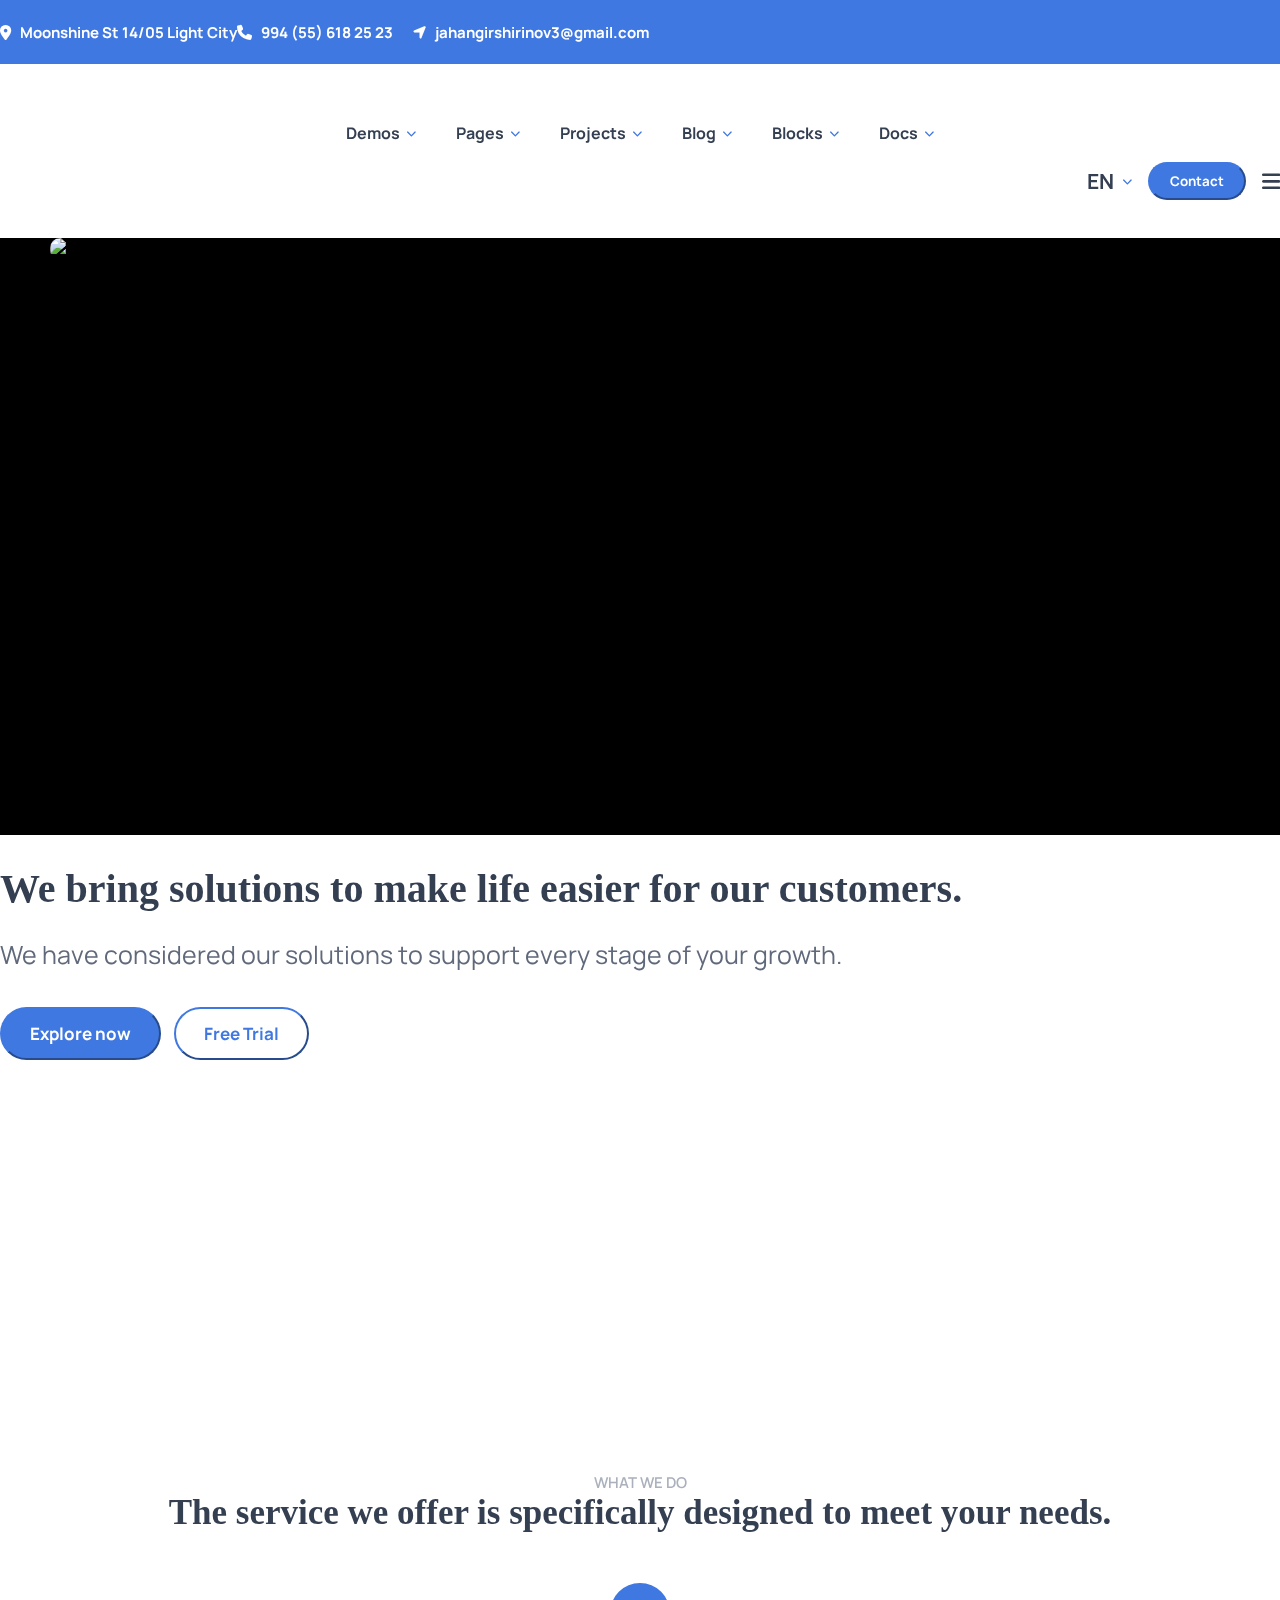
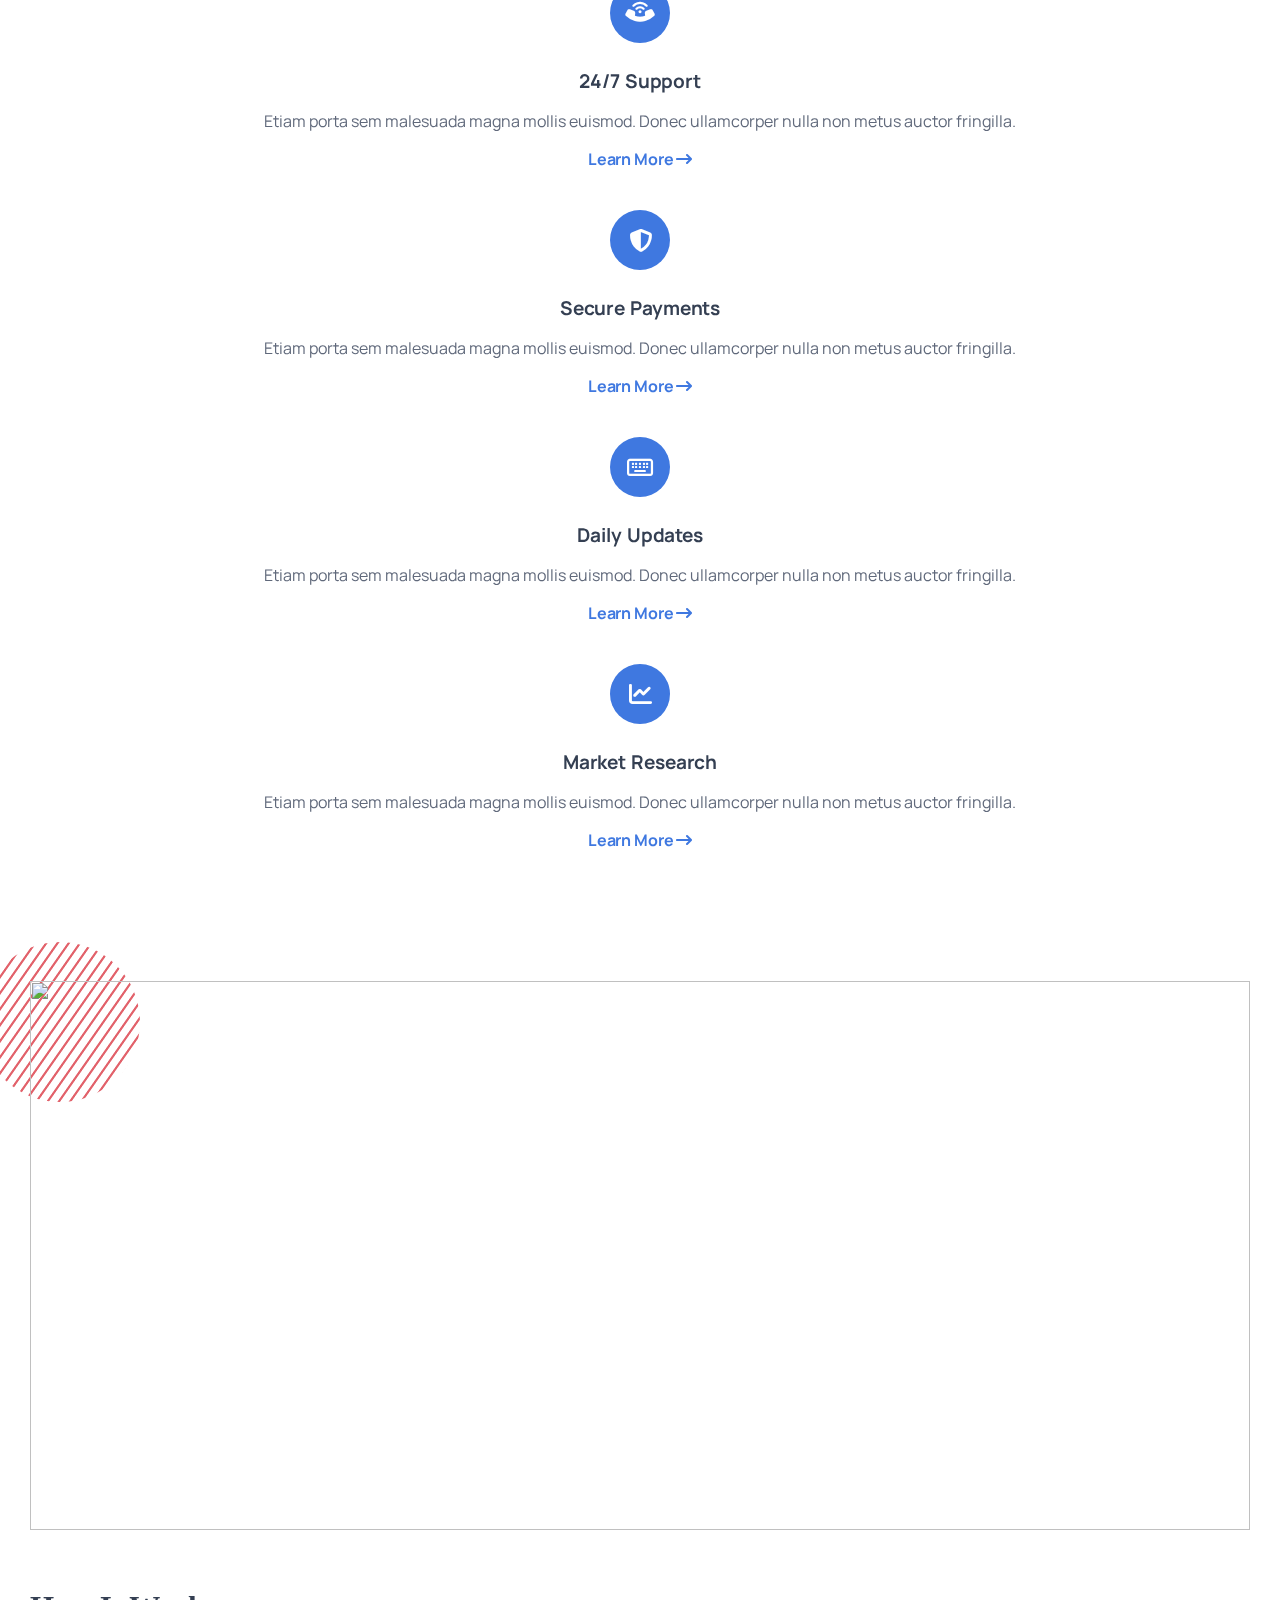
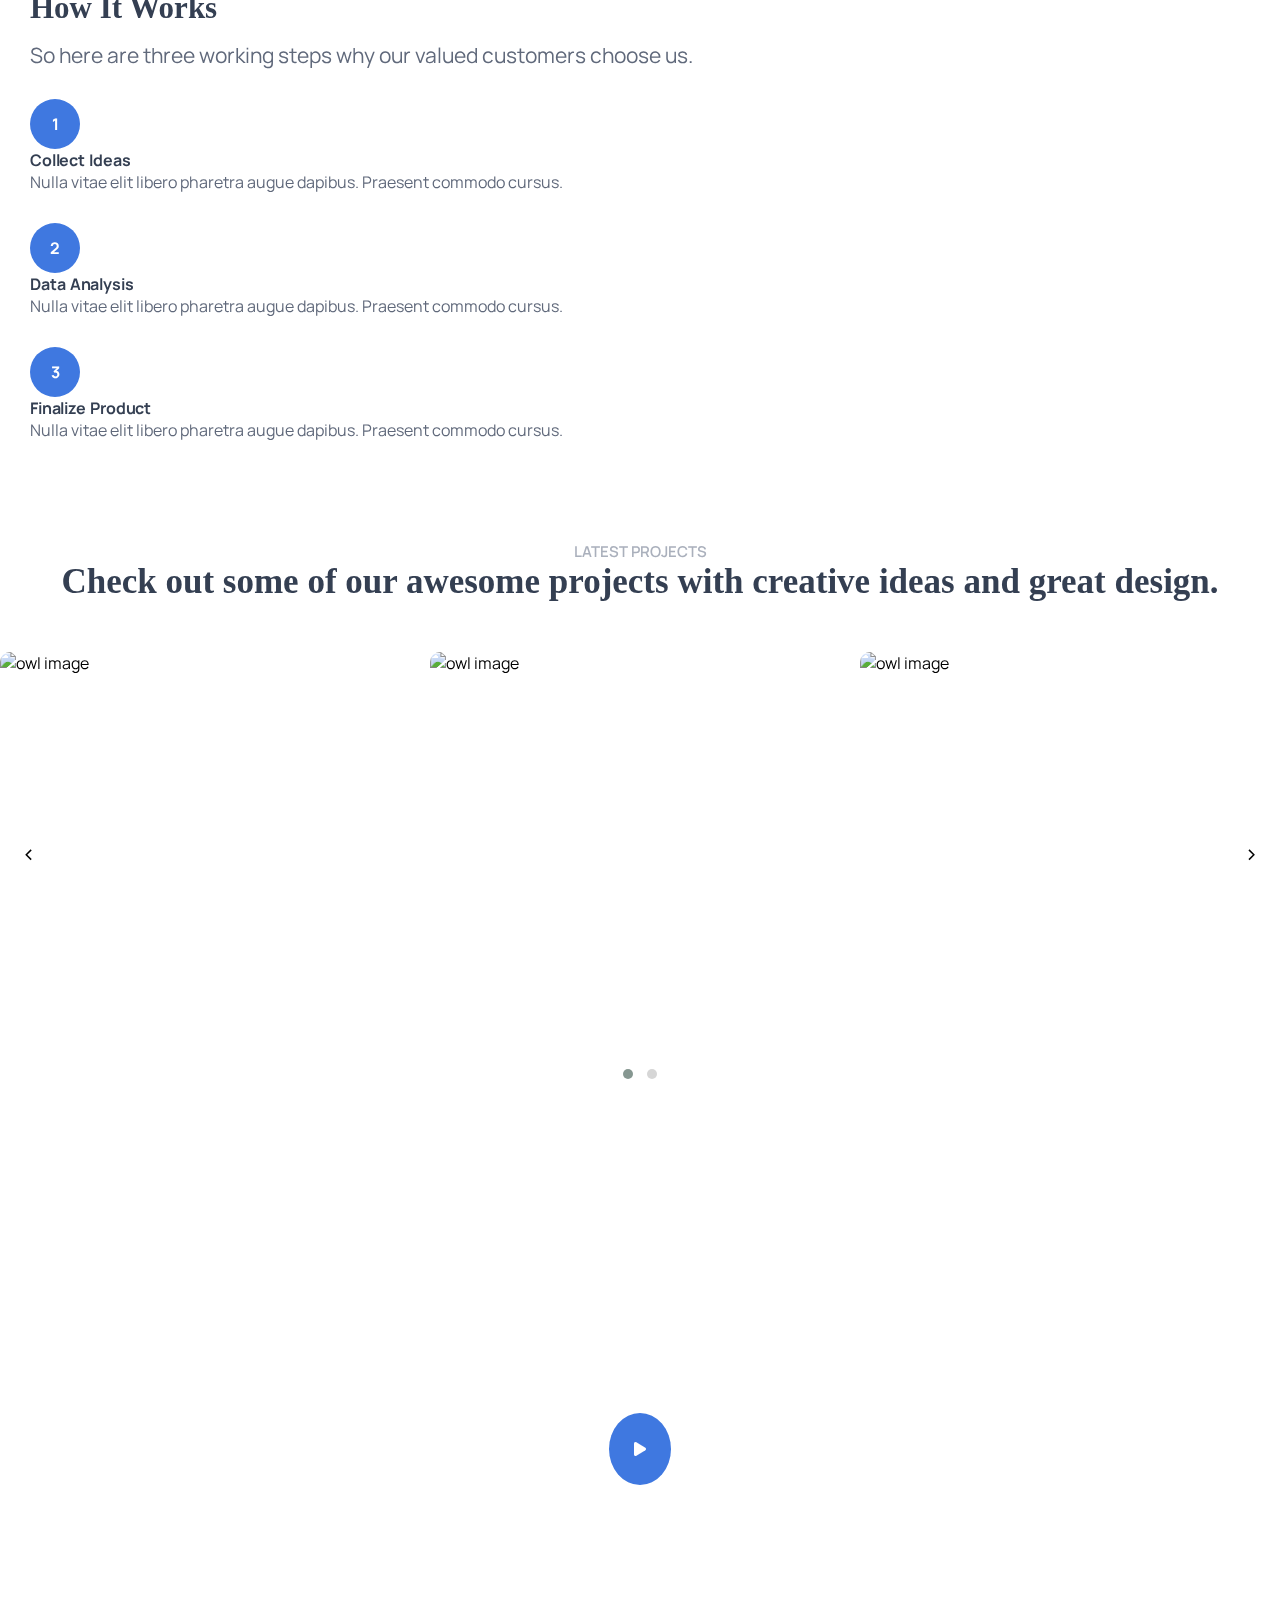
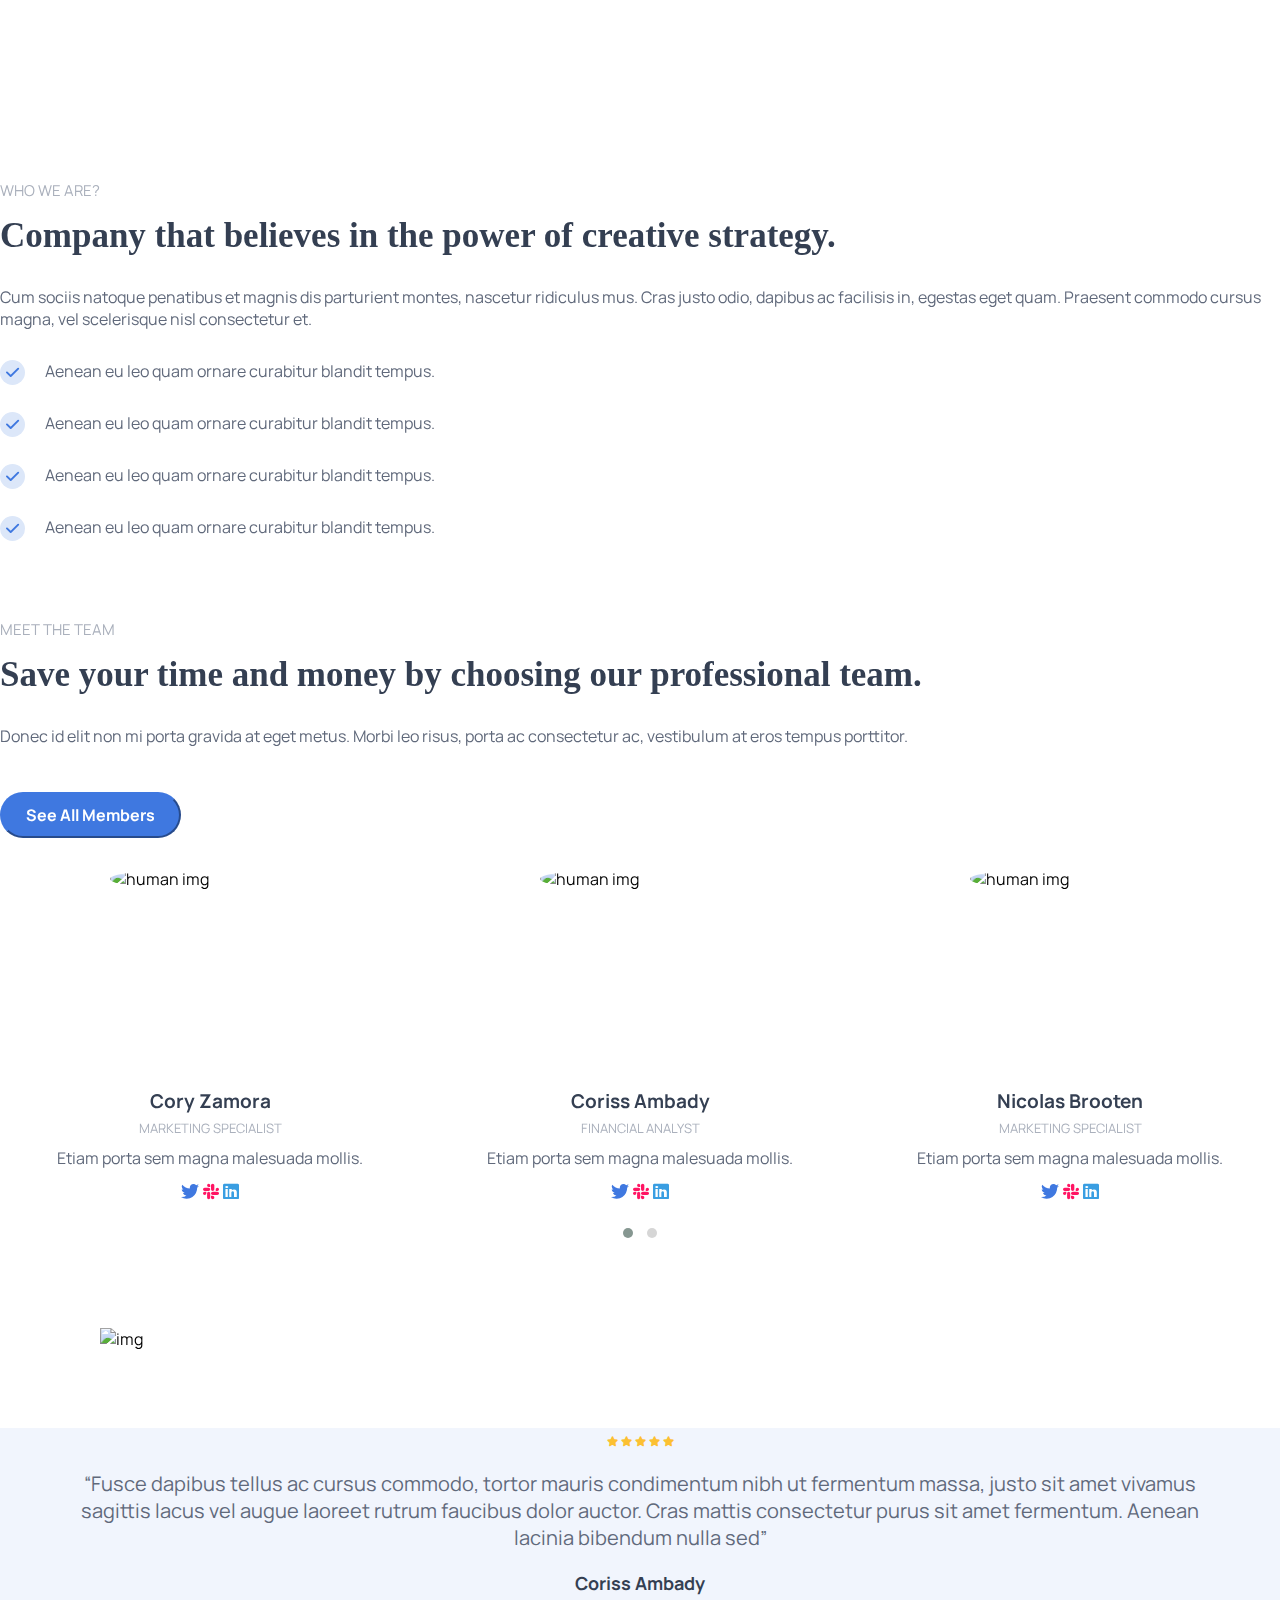
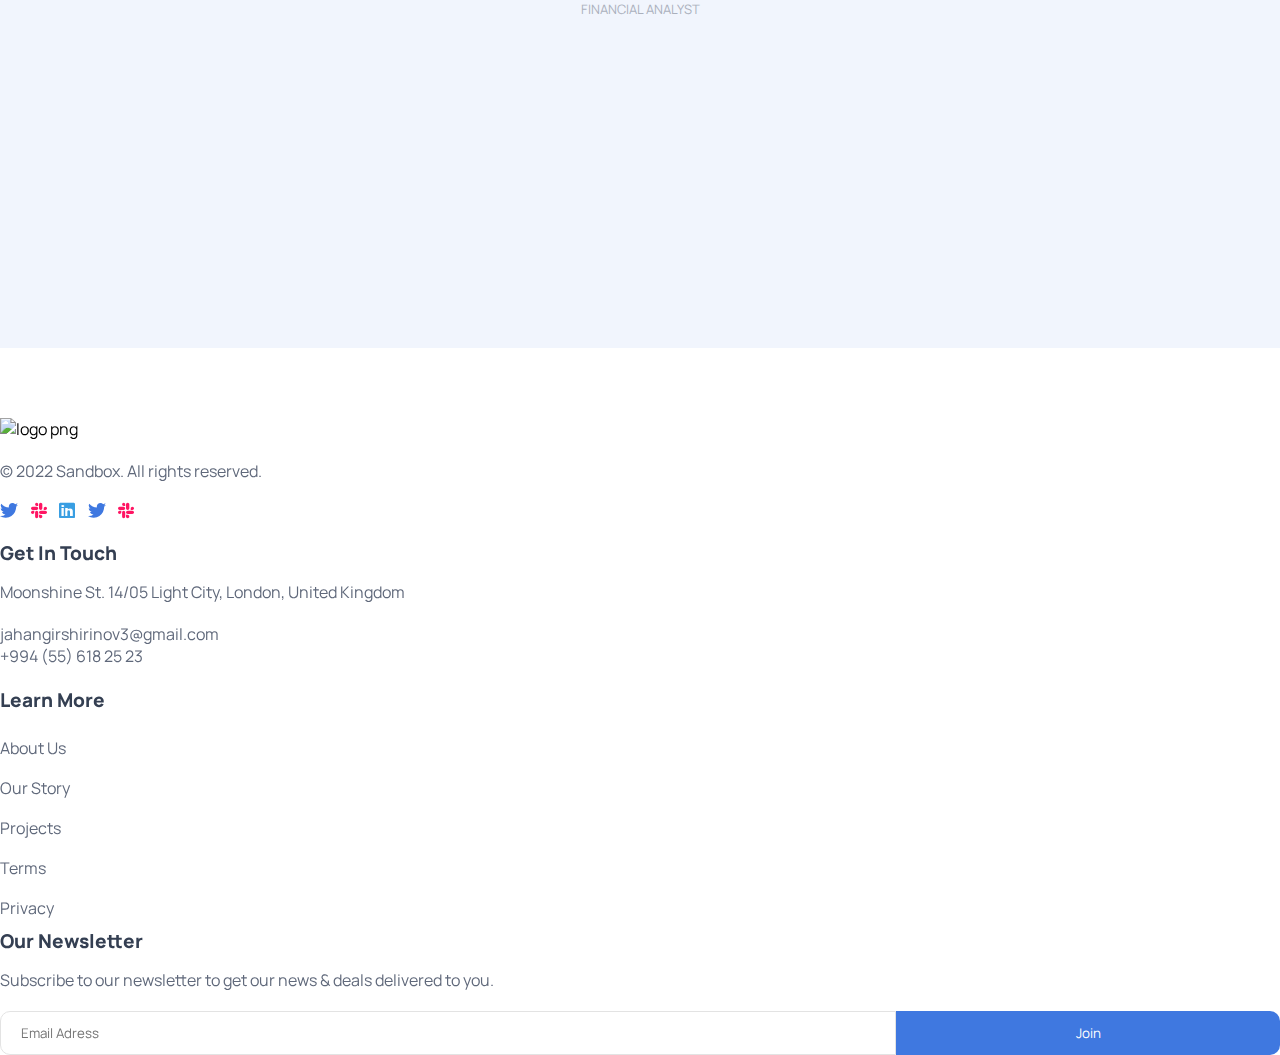
==== sandbox.elemisthemes.comdemo2.html/index.html @ 0b3f46ed "sandbox added" ====
<!DOCTYPE html>
<html lang="en">
  <head>
    <meta charset="UTF-8" />
    <meta http-equiv="X-UA-Compatible" content="IE=edge" />
    <meta name="viewport" content="width=device-width, initial-scale=1.0" />
    <title>Document</title>
     <!-- animation owl  -->
  <link rel="stylesheet" href="https://cdnjs.cloudflare.com/ajax/libs/animate.css/4.1.1/animate.min.css" />
  <!-- owlCarousel -->
  <link rel="stylesheet"
    href="https://cdnjs.cloudflare.com/ajax/libs/OwlCarousel2/2.3.4/assets/owl.theme.default.min.css">
  <link rel="stylesheet" href="https://cdnjs.cloudflare.com/ajax/libs/OwlCarousel2/2.3.4/assets/owl.carousel.min.css">
    <!-- owl ends -->
    <!-- font awsome starts -->
    <link
      rel="stylesheet"
      href="https://cdnjs.cloudflare.com/ajax/libs/font-awesome/6.1.1/css/all.min.css"
    />
    <!-- font awsome ends -->
    <!-- google fonts manrope starts -->
    <link rel="preconnect" href="https://fonts.googleapis.com" />
    <link rel="preconnect" href="https://fonts.gstatic.com" crossorigin />
    <link
      href="https://fonts.googleapis.com/css2?family=DM+Sans:ital,wght@0,400;0,500;0,700;1,400;1,500;1,700&display=swap"
      rel="stylesheet"
    />
    <link rel="preconnect" href="https://fonts.googleapis.com" />
    <link rel="preconnect" href="https://fonts.gstatic.com" crossorigin />
    <link
      href="https://fonts.googleapis.com/css2?family=Manrope:wght@200;300;400;500;600;700;800&display=swap"
      rel="stylesheet"
    />
    <!-- google fonts manrope ends -->
    <!-- bootstrap starts -->
    <link
      href="https://cdn.jsdelivr.net/npm/bootstrap@5.2.0-beta1/dist/css/bootstrap.min.css"
      rel="stylesheet"
      integrity="sha384-0evHe/X+R7YkIZDRvuzKMRqM+OrBnVFBL6DOitfPri4tjfHxaWutUpFmBp4vmVor"
      crossorigin="anonymous"
    />
    <!-- bootstrap ends -->
    <!-- random css starts -->
    <link rel="stylesheet" href="assets/css/main.css" />
    <!-- random css ends -->
  </head>
  <body>
    <header>
      <div class="header">
        <div class="container header__container">
          <div class="header__container__content">
            <div class="first-p">
              <p>
                <i class="fa-solid fa-location-dot"></i> &nbsp; Moonshine St
                14/05 Light City
              </p>
            </div>

            <div class="second-p">
              <p><i class="fa-solid fa-phone"></i> &nbsp; 994 (55) 618 25 23</p>

              <p>
                <i class="fa-solid fa-location-arrow"></i>
                &nbsp; jahangirshirinov3@gmail.com
              </p>
            </div>
          </div>
        </div>
      </div>
      <div class="header__bottom">
        <div class="container header__bottom__container">
          <div class="header__bottom__container__nav">
            <div class="row header__bottom__container__nav__row">
              <div
                class="col-6 col-lg-2 header__bottom__container__nav__row__col__left"
              >
                <div
                  class="header__bottom__container__nav__row__col__left__logo"
                >
                  <img
                    src="https://sandbox.elemisthemes.com/assets/img/logo@2x.png"
                    alt=""
                  />
                </div>
              </div>
              <div
                class="col-8 header__bottom__container__nav__row__col__center"
              >
                <div
                  class="header__bottom__container__nav__row__col__center__navbar"
                >
                  <span
                    >Demos &nbsp;<i class="fa-solid fa-chevron-down"></i
                  ></span>
                  <span
                    >Pages &nbsp;<i class="fa-solid fa-chevron-down"></i
                  ></span>
                  <span
                    >Projects &nbsp;<i class="fa-solid fa-chevron-down"></i
                  ></span>
                  <span
                    >Blog &nbsp;<i class="fa-solid fa-chevron-down"></i
                  ></span>
                  <span
                    >Blocks &nbsp;<i class="fa-solid fa-chevron-down"></i
                  ></span>
                  <span
                    >Docs &nbsp;<i class="fa-solid fa-chevron-down"></i
                  ></span>
                </div>
              </div>
              <div
                class="col-6 col-lg-2 header__bottom__container__nav__row__col__right"
              >
                <div
                  class="header__bottom__container__nav__row__col__right__content"
                >
                  <span>EN &nbsp;<i class="fa-solid fa-chevron-down"></i></span>

                  <button class="d-none d-md-block d-lg-block">Contact</button>

                  <i class="fa-solid fa-bars menu-icon d-lg-none"></i>
                </div>
              </div>
            </div>
          </div>
        </div>
      </div>
     
    </header>
    <main>
      <div class="main">
        <div class="container main__container">
          <div class="row main__container__row">
            <div class="col-12 col-lg-6 main__container__row__upper">
              <img
                src="https://sandbox.elemisthemes.com/assets/img/photos/about7.jpg"
                alt="jpg img"
              />
            </div>
            <div class="col-12 col-lg-6 main__container__row__down">
              <h1>
                We bring solutions to make life easier for our customers.
              </h1>
              <p>
                We have considered our solutions to support every stage of
                your growth.
              </p>
              <div class="main__container__row__down__buttons">
                <button class="first">Explore now</button>
                <button class="second">Free Trial</button>
              </div>
            </div>
          </div>
          <div class="row main__container__logos__row">
            <div class="col-4 col-lg-2 main__container__logos__row__col">
              <img
                src="https://sandbox.elemisthemes.com/assets/img/brands/c1.png"
                alt=""
              />
            </div>
            <div class="col-4 col-lg-2 main__container__logos__row__col">
              <img
                src="https://sandbox.elemisthemes.com/assets/img/brands/c2.png"
                alt=""
              />
            </div>
            <div class="col-4 col-lg-2 main__container__logos__row__col">
              <img
                src="https://sandbox.elemisthemes.com/assets/img/brands/c3.png"
                alt=""
              />
            </div>
            <div class="col-4 col-lg-2 main__container__logos__row__col">
              <img
                src="https://sandbox.elemisthemes.com/assets/img/brands/c4.png"
                alt=""
              />
            </div>
            <div class="col-4 col-lg-2 main__container__logos__row__col">
              <img
                src="https://sandbox.elemisthemes.com/assets/img/brands/c5.png"
                alt=""
              />
            </div>
            <div class="col-4 col-lg-2 main__container__logos__row__col">
              <img
                src="https://sandbox.elemisthemes.com/assets/img/brands/c6.png"
                alt=""
              />
            </div>
          </div>
          <div class="row main__container__title">
            <p>what we do</p>
            <h2>
              The service we offer is specifically designed to meet your
              needs.
            </h2>
          </div>
          <div class="row main__container__popup__row">
            <div class="col-12 col-lg-3 main__container__popup__row__col">
              <div class="main__container__popup__row__col__box">
                <span><i class="fa-solid fa-phone-volume phone"></i></span>
                <h4>24/7 Support</h4>
                <p>
                  Etiam porta sem malesuada magna mollis euismod. Donec
                  ullamcorper nulla non metus auctor fringilla.
                </p>
                <a href=""
                  >Learn More <i class="fa-solid fa-arrow-right-long"></i
                ></a>
              </div>
            </div>
            <div class="col-12 col-lg-3 main__container__popup__row__col">
              <div class="main__container__popup__row__col__box">
                <span><i class="fa-solid fa-shield-halved"></i></span>
                <h4>Secure Payments</h4>
                <p>
                  Etiam porta sem malesuada magna mollis euismod. Donec
                  ullamcorper nulla non metus auctor fringilla.
                </p>
                <a href=""
                  >Learn More <i class="fa-solid fa-arrow-right-long"></i
                ></a>
              </div>
            </div>
            <div class="col-12 col-lg-3 main__container__popup__row__col">
              <div class="main__container__popup__row__col__box">
                <span><i class="fa-regular fa-keyboard"></i></i></span>
                <h4>Daily Updates</h4>
                <p>
                  Etiam porta sem malesuada magna mollis euismod. Donec
                  ullamcorper nulla non metus auctor fringilla.
                </p>
                <a href=""
                  >Learn More <i class="fa-solid fa-arrow-right-long"></i
                ></a>
              </div>
            </div>
            <div class="col-12 col-lg-3 main__container__popup__row__col">
              <div class="main__container__popup__row__col__box">
                <span><i class="fa-solid fa-chart-line"></i></i></span>
                <h4>Market Research</h4>
                <p>
                  Etiam porta sem malesuada magna mollis euismod. Donec
                  ullamcorper nulla non metus auctor fringilla.
                </p>
                <a href=""
                  >Learn More <i class="fa-solid fa-arrow-right-long"></i
                ></a>
              </div>
            </div>
          </div>
          <div class="row main__container__second__row">
            <div class="col-12 col-lg-6 main__container__second__row__col__background">
              <img src="https://sandbox.elemisthemes.com/assets/img/photos/about9.jpg" alt="">
              <div class="main__container__second__row__col__background__img">


              </div>
            </div>
            <div class="col-12 col-lg-6 main__container__second__row__col__under">
              <div class="main__container__second__row__col__under__content">
                <h2>How It Works</h2>
                <p>So here are three working steps why our valued customers choose us.</p>
              <div class="row">
                <div class="col-2">
                  <span>1</span>
                </div>
                <div class="col-10">
                  <h4>Collect Ideas</h4>
                  <p>Nulla vitae elit libero pharetra augue dapibus. Praesent commodo cursus.</p>
                </div>
              </div>
              <div class="row">
                <div class="col-2">
                  <span>2</span>
                </div>
                <div class="col-10">
                  <h4>Data Analysis</h4>
                  <p>Nulla vitae elit libero pharetra augue dapibus. Praesent commodo cursus.</p>
                </div>
              </div>
              <div class="row">
                <div class="col-2">
                  <span>3</span>
                </div>
                <div class="col-10">
                  <h4>Finalize Product</h4>
                  <p>Nulla vitae elit libero pharetra augue dapibus. Praesent commodo cursus.</p>
                </div>
              </div>
              </div>
            </div>
          </div>
          <div class="row main__container__owl__row">
            <div class="row main__container__title">
              <p>latest projects</p>
              <h2>
                Check out some of our awesome projects with creative ideas and great design.
              </h2>
            </div>
            <div class="row main__container__owl__row">
              <div class="owl1 owl-carousel owl-theme main__container__owl__row__carousel">
                <div class="item"><img src="https://sandbox.elemisthemes.com/assets/img/photos/pp13.jpg" alt="owl image"></div>
                <div class="item"><img src="https://sandbox.elemisthemes.com/assets/img/photos/pp14.jpg" alt="owl image"></div>
                <div class="item"><img src="https://sandbox.elemisthemes.com/assets/img/photos/pp15.jpg" alt="owl image"></div>
                <div class="item"><img src="https://sandbox.elemisthemes.com/assets/img/photos/pp16.jpg" alt="owl image"></div>
                <div class="item"><img src="https://sandbox.elemisthemes.com/assets/img/photos/pp17.jpg" alt="owl image"></div>
                <div class="item"><img src="https://sandbox.elemisthemes.com/assets/img/photos/pp16.jpg" alt="owl image"></div>
               
            </div>
            </div>
          </div>
          <div class="row main__container__video__row">
            <div class="col-12 col-lg-6 main__container__video__row__col">
          <span><i class="fa-solid fa-play"></i></span>
            </div>
            <div class="col-12 col-lg-6 main__container__video__row__content__col">
             <span>who we are?</span>
              <h3>Company that believes in the power of creative strategy.</h3>
              <p>Cum sociis natoque penatibus et magnis dis parturient montes, nascetur ridiculus mus. Cras justo odio, dapibus ac facilisis in, egestas eget quam. Praesent commodo cursus magna, vel scelerisque nisl consectetur et.</p>
              <ul>
                <li><span><i class="fa-solid fa-check"></i></span><p>Aenean eu leo quam ornare curabitur blandit tempus.</p></li>
                <li><span><i class="fa-solid fa-check"></i></span><p>Aenean eu leo quam ornare curabitur blandit tempus.</p></li>
                <li><span><i class="fa-solid fa-check"></i></span><p>Aenean eu leo quam ornare curabitur blandit tempus.</p></li>
                <li><span><i class="fa-solid fa-check"></i></span><p>Aenean eu leo quam ornare curabitur blandit tempus.</p></li>
              </ul>
            </div>
            
          </div>
          <div class="row main__container__titles__row">
            <div class="col-12 col-md-4 col-lg-4 main__container__titles__row__col">
              <span>meet the team</span>
              <h3>Save your time and money by choosing our professional team.</h3>
              <p>Donec id elit non mi porta gravida at eget metus. Morbi leo risus, porta ac consectetur ac, vestibulum at eros tempus porttitor.</p>
              <button>see all members</button>
            </div>
            <div class="col-12 col-md-8 col-lg-8 main__container__profiles__row__col">
              <div class="owl2 owl-carousel owl-theme main__container__profiles__row__col__owl">
                <div class="main__container__profiles__row__col__owl__item2">
                  <div class="main__container__profiles__row__col__owl__item2__img">
                    <img src="https://sandbox.elemisthemes.com/assets/img/avatars/t1@2x.jpg" alt="human img">
                  </div>
                  <h4>Cory Zamora</h4>
                  <span>Marketing specialist</span>
                  <p>Etiam porta sem magna malesuada mollis.</p>
                  <div class="social__icons">
                    <i class="fa-brands fa-twitter twitter"></i>
                    <i class="fa-brands fa-slack slack"></i>
                    <i class="fa-brands fa-linkedin in"></i>
                  </div>
                </div>
                <div class="main__container__profiles__row__col__owl__item2">
                  <div class="main__container__profiles__row__col__owl__item2__img">
                    <img src="https://sandbox.elemisthemes.com/assets/img/avatars/t2@2x.jpg" alt="human img">
                  </div>
                  <h4>Coriss Ambady</h4>
                  <span>financial analyst</span>
                  <p>Etiam porta sem magna malesuada mollis.</p>
                  <div class="social__icons">
                    <i class="fa-brands fa-twitter twitter"></i>
                    <i class="fa-brands fa-slack slack"></i>
                    <i class="fa-brands fa-linkedin in"></i>
                  </div>
                </div>
                <div class="main__container__profiles__row__col__owl__item2">
                  <div class="main__container__profiles__row__col__owl__item2__img">
                    <img src="https://sandbox.elemisthemes.com/assets/img/avatars/t3@2x.jpg" alt="human img">
                  </div>
                  <h4>Nicolas Brooten</h4>
                  <span>Marketing specialist</span>
                  <p>Etiam porta sem magna malesuada mollis.</p>
                  <div class="social__icons">
                    <i class="fa-brands fa-twitter twitter"></i>
                    <i class="fa-brands fa-slack slack"></i>
                    <i class="fa-brands fa-linkedin in"></i>
                  </div>
                </div>
                <div class="main__container__profiles__row__col__owl__item2">
                  <div class="main__container__profiles__row__col__owl__item2__img">
                    <img src="https://sandbox.elemisthemes.com/assets/img/avatars/t4@2x.jpg" alt="human img">
                  </div>
                  <h4>Jackie Sanders</h4>
                  <span>Marketing specialist</span>
                  <p>Etiam porta sem magna malesuada mollis.</p>
                  <div class="social__icons">
                    <i class="fa-brands fa-twitter twitter"></i>
                    <i class="fa-brands fa-slack slack"></i>
                    <i class="fa-brands fa-linkedin in"></i>
                  </div>
                </div>
                <div class="main__container__profiles__row__col__owl__item2">
                  <div class="main__container__profiles__row__col__owl__item2__img">
                    <img src="https://sandbox.elemisthemes.com/assets/img/avatars/t5@2x.jpg" alt="human img">
                  </div>
                  <h4>Tina  Geller</h4>
                  <span>Marketing specialist</span>
                  <p>Etiam porta sem magna malesuada mollis.</p>
                  <div class="social__icons">
                    <i class="fa-brands fa-twitter twitter"></i>
                    <i class="fa-brands fa-slack slack"></i>
                    <i class="fa-brands fa-linkedin in"></i>
                  </div>
                </div>
          
            </div>
            </div>
          </div>
          <div class="row main__container__reviews__row">
            <div class="col-lg-5 d-lg-block d-none main__container__reviews__row__imgcol">
              <img src="https://sandbox.elemisthemes.com/assets/img/photos/co2@2x.png" alt="img">
            </div>
            <div class="col-12 col-lg-7 main__container__reviews__row__col">
              <span><i class="fa-solid fa-star"></i> <i class="fa-solid fa-star"></i> <i class="fa-solid fa-star"></i> <i class="fa-solid fa-star"></i> <i class="fa-solid fa-star"></i></span>
              <p>“Fusce dapibus tellus ac cursus commodo, tortor mauris condimentum nibh ut fermentum massa, justo sit amet vivamus sagittis lacus vel augue laoreet rutrum faucibus dolor auctor. Cras mattis consectetur purus sit amet fermentum. Aenean lacinia bibendum nulla sed”</p>
              <h5>Coriss Ambady</h5>
              <span class="span">financial analyst</span>
            </div>
          </div>
        </div>
      </div>
    </main>
    <footer>
      <div class="footer">
        <div class="container footer__container">
          <div class="row footer__container__row">
            <div class="col-12 col-lg-3  footer__container__row__col1">
              <div class="footer__container__row__col1__logo">
                <img src="https://sandbox.elemisthemes.com/assets/img/logo-dark@2x.png" alt="logo png">
              </div>
              <p>© 2022 Sandbox. All rights reserved.</p>
              <div class="social__icons">
                <i class="fa-brands fa-twitter twitter"></i>
                <i class="fa-brands fa-slack slack"></i>
                <i class="fa-brands fa-linkedin in"></i>
                <i class="fa-brands fa-twitter twitter"></i>
                <i class="fa-brands fa-slack slack"></i>
              </div>
            </div>
            <div class="col-12 col-lg-3 footer__container__row__col2">
              <h4>Get In Touch</h4>
              <p>Moonshine St. 14/05 Light City, London, United Kingdom</p>
              <a href="">jahangirshirinov3@gmail.com</a>
              <p>+994 (55) 618 25 23</p>
            </div>
            <div class="col-12 col-lg-3 footer__container__row__col3">
              <h4>Learn More</h4>
             <ul>
               <li>About Us</li>
               <li>Our Story</li>
               <li>Projects</li>
               <li>Terms</li>
               <li>Privacy</li>
             </ul>
            </div>
            <div class="col-12 col-lg-3 footer__container__row__col4">
              <h4>Our Newsletter</h4>
            <p>Subscribe to our newsletter to get our news & deals delivered to you.</p>
          <div class="inputs">
            <input name="email" type="text" placeholder="Email Adress">
            <button>Join</button> 
          </div>
            </div>
          </div>
        </div>
      </div>
    </footer>
  </body>
<!-- jquerry -->
<script src="https://cdnjs.cloudflare.com/ajax/libs/jquery/3.6.0/jquery.min.js"></script>
<!-- owlCarousel -->
<script src="https://cdnjs.cloudflare.com/ajax/libs/OwlCarousel2/2.3.4/owl.carousel.min.js"></script>
<!-- my script -->
<script src="script.js"></script>
</html>
---- sandbox.elemisthemes.comdemo2.html/assets/css/main.css ----
* {
  margin: 0;
  padding: 0;
  -webkit-box-sizing: border-box;
          box-sizing: border-box;
  font-family: "Manrope", sans-serif;
}

.header {
  width: 100%;
  height: 152px;
  background: #3f78e0;
  display: -webkit-box;
  display: -ms-flexbox;
  display: flex;
  -webkit-box-align: center;
      -ms-flex-align: center;
          align-items: center;
  margin-bottom: 10px;
}

@media (min-width: 768px) {
  .header {
    height: 64px;
  }
}

.header__container__content {
  color: #fff;
  font-size: 15px;
  font-weight: 700;
}

@media (min-width: 768px) {
  .header__container__content {
    display: -webkit-box;
    display: -ms-flexbox;
    display: flex;
    -webkit-box-pack: justify;
        -ms-flex-pack: justify;
            justify-content: space-between;
  }
  .header__container__content p {
    margin: 0 !important;
  }
}

@media (min-width: 768px) {
  .header__container__content .second-p {
    display: -webkit-box;
    display: -ms-flexbox;
    display: flex;
    gap: 20px;
  }
}

.header__bottom {
  height: 74px;
  width: 100%;
}

.header__bottom__container {
  height: 100%;
}

.header__bottom__container__nav {
  width: 100%;
  height: 100%;
}

.header__bottom__container__nav__row {
  height: 100%;
}

.header__bottom__container__nav__row__col__left__logo {
  height: 26px;
  width: 134px;
  padding: 24px 0;
}

.header__bottom__container__nav__row__col__left__logo img {
  width: 100%;
}

.header__bottom__container__nav__row__col__center {
  display: -webkit-box;
  display: -ms-flexbox;
  display: flex;
  -webkit-box-align: center;
      -ms-flex-align: center;
          align-items: center;
  -webkit-box-pack: center;
      -ms-flex-pack: center;
          justify-content: center;
}

@media (max-width: 992px) {
  .header__bottom__container__nav__row__col__center {
    display: none;
  }
}

.header__bottom__container__nav__row__col__center__navbar {
  display: -webkit-box;
  display: -ms-flexbox;
  display: flex;
}

.header__bottom__container__nav__row__col__center__navbar span {
  font-size: 16px;
  color: #343f52;
  display: -webkit-box;
  display: -ms-flexbox;
  display: flex;
  -webkit-box-align: center;
      -ms-flex-align: center;
          align-items: center;
  font-weight: 700;
  padding: 0 20px;
}

.header__bottom__container__nav__row__col__center__navbar span i {
  color: #3f78e0;
  font-size: 10px;
}

.header__bottom__container__nav__row__col__right {
  height: 100%;
  display: -webkit-box;
  display: -ms-flexbox;
  display: flex;
  -webkit-box-align: center;
      -ms-flex-align: center;
          align-items: center;
}

.header__bottom__container__nav__row__col__right__content {
  display: -webkit-box;
  display: -ms-flexbox;
  display: flex;
  -webkit-box-pack: end;
      -ms-flex-pack: end;
          justify-content: end;
  width: 100%;
}

.header__bottom__container__nav__row__col__right__content span {
  font-size: 21px;
  color: #343f52;
  display: -webkit-box;
  display: -ms-flexbox;
  display: flex;
  -webkit-box-align: center;
      -ms-flex-align: center;
          align-items: center;
  font-weight: 700;
}

.header__bottom__container__nav__row__col__right__content span i {
  color: #3f78e0;
  font-size: 10px;
}

.header__bottom__container__nav__row__col__right__content button {
  background: #3f78e0;
  color: white;
  padding: 8px 20px;
  border-radius: 50rem;
  border-color: #3f78e0;
  font-weight: 700;
  margin-left: 16px;
}

.header__bottom__container__nav__row__col__right__content .menu-icon {
  font-size: 21px;
  color: #343f52;
  display: -webkit-box;
  display: -ms-flexbox;
  display: flex;
  -webkit-box-align: center;
      -ms-flex-align: center;
          align-items: center;
  font-weight: 700;
  margin-left: 16px;
}

@media (min-width: 992px) {
  .main__container__row {
    padding-top: 90px;
    -webkit-box-orient: horizontal;
    -webkit-box-direction: reverse;
        -ms-flex-direction: row-reverse;
            flex-direction: row-reverse;
  }
}

.main__container__row__upper {
  height: 360px;
}

@media (min-width: 576px) {
  .main__container__row__upper {
    padding: 0 50px;
    background: #000;
    background-image: url(https://img.freepik.com/free-vector/elegant-modern-halftone-background_1055-8410.jpg?t=st=1656788325~exp=1656788925~hmac=4bd78cb23b1ecc9917e7716a1ca708c8da158dbeb167268967aadded748b9321&w=740);
    background-size: contain;
    height: 597px;
  }
}

.main__container__row__upper img {
  border-radius: 10px;
  width: 100%;
  height: 100%;
}

.main__container__row__down {
  padding-top: 30px;
  text-align: center;
}

@media (min-width: 992px) {
  .main__container__row__down {
    text-align: left;
    padding-right: 120px;
    display: -webkit-box;
    display: -ms-flexbox;
    display: flex;
    -webkit-box-orient: vertical;
    -webkit-box-direction: normal;
        -ms-flex-direction: column;
            flex-direction: column;
    -webkit-box-pack: center;
        -ms-flex-pack: center;
            justify-content: center;
  }
}

.main__container__row__down h1 {
  font-family: "DM Serif Display";
  color: #343f52;
  font-size: 40px;
  font-weight: 700;
  margin-bottom: 25px;
}

.main__container__row__down p {
  color: #60697b;
  font-size: 25px;
  margin-bottom: 35px;
}

.main__container__row__down__buttons button {
  border-radius: 50rem;
  border-color: #3f78e0;
  font-size: 17px;
  font-weight: 700;
  padding: 13px 28px;
  -webkit-transition: 300ms ease-in-out;
  transition: 300ms ease-in-out;
}

.main__container__row__down__buttons .first {
  background: #3f78e0;
  color: #fff;
  margin: 0 10px 0 0;
  -webkit-user-select: none;
     -moz-user-select: none;
      -ms-user-select: none;
          user-select: none;
}

.main__container__row__down__buttons .first:hover {
  -webkit-box-shadow: rgba(255, 255, 255, 0.1) 0px 1px 1px 0px inset, rgba(50, 50, 93, 0.25) 0px 50px 100px -20px, rgba(0, 0, 0, 0.3) 0px 30px 60px -30px;
          box-shadow: rgba(255, 255, 255, 0.1) 0px 1px 1px 0px inset, rgba(50, 50, 93, 0.25) 0px 50px 100px -20px, rgba(0, 0, 0, 0.3) 0px 30px 60px -30px;
}

.main__container__row__down__buttons .second {
  color: #3f78e0;
  background: #fff;
}

.main__container__row__down__buttons .second:hover {
  background: #3f78e0;
  background: #3f78e0;
  color: #fff;
  bottom: 4%;
}

.main__container__logos__row__col {
  margin-top: 40px;
  padding: 0 25px;
}

@media (min-width: 992px) {
  .main__container__logos__row__col {
    padding: 0 50px;
  }
}

.main__container__logos__row__col img {
  width: 100%;
}

.main__container__title p {
  text-transform: uppercase;
  font-weight: 600;
  margin-top: 40px;
  color: #aab0bc;
  font-size: 15px;
  text-align: center;
}

.main__container__title h2 {
  color: #343f52;
  font-family: "DM Serif Display";
  font-size: 35px;
  margin-bottom: 50px;
  font-weight: 600;
  text-align: center;
}

.main__container__popup__row__col {
  margin-top: 40px;
  padding: 0 20px;
}

.main__container__popup__row__col__box {
  text-align: center;
}

.main__container__popup__row__col__box span {
  width: 3rem;
  height: 3rem;
  background: #3f78e0;
  color: #fff;
  padding: 30px;
  border-radius: 100% !important;
  width: 2.2rem;
  height: 2.2rem;
  display: -webkit-inline-box;
  display: -ms-inline-flexbox;
  display: inline-flex;
  -webkit-box-align: center;
      -ms-flex-align: center;
          align-items: center;
  -webkit-box-pack: center;
      -ms-flex-pack: center;
          justify-content: center;
  font-size: 1rem;
  line-height: 1;
  margin-bottom: 25px;
}

.main__container__popup__row__col__box span .phone {
  -webkit-transform: rotate(-45deg);
          transform: rotate(-45deg);
  font-size: 23px;
}

.main__container__popup__row__col__box span i {
  font-size: 23px;
}

.main__container__popup__row__col__box h4 {
  font-size: 19px;
  color: #343f52;
  margin-top: 0;
  margin-bottom: 0.5rem;
  font-weight: 700;
  word-spacing: 0.1rem;
  letter-spacing: -0.01rem;
}

.main__container__popup__row__col__box p {
  font-size: 16px;
  color: #60697b;
  margin-bottom: 15px;
  display: block;
  -webkit-margin-before: 1em;
          margin-block-start: 1em;
  -webkit-margin-after: 1em;
          margin-block-end: 1em;
  -webkit-margin-start: 0px;
          margin-inline-start: 0px;
  -webkit-margin-end: 0px;
          margin-inline-end: 0px;
}

.main__container__popup__row__col__box a {
  color: #3f78e0;
  text-decoration: none;
  font-weight: 700;
  letter-spacing: -0.01rem;
  display: inline-block;
}

@media (min-width: 576px) {
  .main__container__second__row {
    margin-top: 100px;
  }
}

.main__container__second__row__col__background {
  height: 487px;
  position: relative;
}

@media (min-width: 992px) {
  .main__container__second__row__col__background {
    height: 609px;
  }
}

.main__container__second__row__col__background img {
  width: 100%;
  height: 100%;
}

@media (min-width: 576px) {
  .main__container__second__row__col__background img {
    padding: 30px;
  }
}

.main__container__second__row__col__background__img {
  height: 160px;
  width: 160px;
  background: repeating-linear-gradient(-55deg, rgba(255, 255, 255, 0) 0.8px, #e2626b 1.6px, #e2626b 3px, rgba(255, 255, 255, 0) 3.8px, rgba(255, 255, 255, 0) 10px);
  top: -25px;
  left: -20px;
  -webkit-transform: translate3d(0px, 16px, 0px);
          transform: translate3d(0px, 16px, 0px);
  position: absolute;
  border-radius: 50%;
  z-index: -1;
}

@media (min-width: 992px) {
  .main__container__second__row__col__under {
    display: -webkit-box;
    display: -ms-flexbox;
    display: flex;
    -webkit-box-align: center;
        -ms-flex-align: center;
            align-items: center;
  }
}

@media (min-width: 576px) {
  .main__container__second__row__col__under__content {
    padding: 30px;
  }
}

.main__container__second__row__col__under__content h2 {
  font-family: "DM Serif Display";
  color: #343f52;
  font-weight: 600;
  margin-bottom: 15px;
  font-size: 31px;
}

.main__container__second__row__col__under__content p {
  color: #60697b;
  font-size: 21px;
  margin-bottom: 30px;
}

.main__container__second__row__col__under__content .row .col-10 h4 {
  font-weight: 700;
  color: #343f52;
  word-spacing: 0.1rem;
  letter-spacing: -0.01rem;
}

.main__container__second__row__col__under__content .row .col-10 p {
  font-size: 16px;
  color: #60697b;
}

.main__container__second__row__col__under__content .row .col-2 span {
  padding: 25px;
  border-radius: 100% !important;
  width: 2.2rem;
  height: 2.2rem;
  display: -webkit-inline-box;
  display: -ms-inline-flexbox;
  display: inline-flex;
  -webkit-box-align: center;
      -ms-flex-align: center;
          align-items: center;
  -webkit-box-pack: center;
      -ms-flex-pack: center;
          justify-content: center;
  font-size: 1rem;
  line-height: 1;
  color: #fff;
  background-color: #3f78e0;
  border-color: #3f78e0;
  cursor: pointer;
  font-weight: 700;
}

.main__container__owl__row {
  margin: 0;
  padding: 0 !important;
}

.main__container__owl__row__carousel .owl-dots {
  -webkit-transform: translateY(-40px);
          transform: translateY(-40px);
}

.main__container__owl__row__carousel .owl-nav {
  -webkit-transform: translateY(-230px);
          transform: translateY(-230px);
  display: -webkit-box;
  display: -ms-flexbox;
  display: flex;
  -webkit-box-pack: justify;
      -ms-flex-pack: justify;
          justify-content: space-between;
}

.main__container__owl__row__carousel .owl-nav span {
  padding: 17px;
  background: white;
  border-radius: 100%;
  font-size: 23px;
}

.main__container__owl__row__carousel .item {
  height: 400px;
}

.main__container__owl__row__carousel .item img {
  border-radius: 10px;
  height: 100%;
}

.main__container__video__row__col {
  height: 345px;
  background-image: url(https://sandbox.elemisthemes.com/assets/img/photos/about12.jpg);
  background-position: center;
  background-size: cover;
  border-radius: 10px;
  display: -webkit-box;
  display: -ms-flexbox;
  display: flex;
  -webkit-box-align: center;
      -ms-flex-align: center;
          align-items: center;
  -webkit-box-pack: center;
      -ms-flex-pack: center;
          justify-content: center;
}

@media (min-width: 992px) {
  .main__container__video__row__col {
    height: 500px;
    display: -webkit-box;
    display: -ms-flexbox;
    display: flex;
    -webkit-box-align: center;
        -ms-flex-align: center;
            align-items: center;
    margin-top: 70px;
  }
}

.main__container__video__row__col span {
  padding: 25px;
  background: #3f78e0;
  color: white;
  border-radius: 100%;
  -webkit-animation: play;
          animation: play;
  -webkit-animation-duration: 2s;
          animation-duration: 2s;
  -webkit-animation-fill-mode: both;
          animation-fill-mode: both;
  -webkit-animation-play-state: running;
          animation-play-state: running;
  -webkit-animation-iteration-count: infinite;
          animation-iteration-count: infinite;
}

@-webkit-keyframes play {
  0% {
    -webkit-box-shadow: 0 0 0 #3f78e0;
            box-shadow: 0 0 0 #3f78e0;
  }
  50% {
    -webkit-box-shadow: 0 0 3px 1px #cad2e2, 0 0 7px 10px #3f78e0, 0 0 3px 14px #cad2e2, 0 0 10px 16px #3f78e0;
            box-shadow: 0 0 3px 1px #cad2e2, 0 0 7px 10px #3f78e0, 0 0 3px 14px #cad2e2, 0 0 10px 16px #3f78e0;
  }
  100% {
    -webkit-box-shadow: 0 0 0 #3f78e0;
            box-shadow: 0 0 0 #3f78e0;
  }
}

@keyframes play {
  0% {
    -webkit-box-shadow: 0 0 0 #3f78e0;
            box-shadow: 0 0 0 #3f78e0;
  }
  50% {
    -webkit-box-shadow: 0 0 3px 1px #cad2e2, 0 0 7px 10px #3f78e0, 0 0 3px 14px #cad2e2, 0 0 10px 16px #3f78e0;
            box-shadow: 0 0 3px 1px #cad2e2, 0 0 7px 10px #3f78e0, 0 0 3px 14px #cad2e2, 0 0 10px 16px #3f78e0;
  }
  100% {
    -webkit-box-shadow: 0 0 0 #3f78e0;
            box-shadow: 0 0 0 #3f78e0;
  }
}

.main__container__video__row__content__col {
  margin-top: 80px;
}

.main__container__video__row__content__col span {
  color: #aab0bc;
  font-size: 15px;
  text-transform: uppercase;
  margin-bottom: 15px;
}

.main__container__video__row__content__col h3 {
  font-family: "DM Serif Display";
  font-weight: 700;
  color: #343f52;
  font-size: 35px;
  margin: 15px 0 30px 0;
}

.main__container__video__row__content__col p {
  color: #60697b;
  font-size: 16px;
  margin-bottom: 30px;
}

.main__container__video__row__content__col ul {
  padding: 0;
}

.main__container__video__row__content__col ul li {
  list-style: none;
  display: -webkit-box;
  display: -ms-flexbox;
  display: flex;
}

.main__container__video__row__content__col ul li p {
  padding-left: 20px;
}

.main__container__video__row__content__col ul li span {
  display: -webkit-box;
  display: -ms-flexbox;
  display: flex;
  -webkit-box-align: center;
      -ms-flex-align: center;
          align-items: center;
  -webkit-box-pack: center;
      -ms-flex-pack: center;
          justify-content: center;
  width: 25px;
  height: 25px;
  border-radius: 100%;
  background: #dce7f9;
}

.main__container__video__row__content__col ul li span i {
  color: #3f78e0;
}

@media (min-width: 992px) {
  .main__container__titles__row {
    margin-top: 50px;
  }
}

.main__container__titles__row__col span {
  color: #aab0bc;
  font-size: 15px;
  text-transform: uppercase;
}

.main__container__titles__row__col h3 {
  font-family: "DM Serif Display";
  font-weight: 700;
  color: #343f52;
  font-size: 35px;
  margin: 15px 0 30px 0;
}

.main__container__titles__row__col p {
  color: #60697b;
  font-size: 16px;
  margin-bottom: 30px;
}

.main__container__titles__row__col button {
  background: #3f78e0;
  border-color: #3f78e0;
  color: #fff;
  padding: 10px 24px;
  margin-top: 15px;
  font-size: 16px;
  font-weight: 700;
  border-radius: 50rem;
  text-transform: capitalize;
}

.main__container__profiles__row__col {
  margin-top: 30px;
}

.main__container__profiles__row__col__owl .owl-dots {
  -webkit-transform: translateY(20px);
          transform: translateY(20px);
}

.main__container__profiles__row__col__owl .owl-nav {
  display: none;
}

.main__container__profiles__row__col__owl__item2 {
  display: -webkit-box;
  display: -ms-flexbox;
  display: flex;
  -webkit-box-align: center;
      -ms-flex-align: center;
          align-items: center;
  -webkit-box-orient: vertical;
  -webkit-box-direction: normal;
      -ms-flex-direction: column;
          flex-direction: column;
}

.main__container__profiles__row__col__owl__item2__img {
  height: 200px;
  width: 200px;
  margin-bottom: 20px;
}

.main__container__profiles__row__col__owl__item2__img img {
  border-radius: 100%;
}

.main__container__profiles__row__col__owl__item2 h4 {
  color: #343f52;
  font-size: 19px;
  margin-bottom: 5px;
}

.main__container__profiles__row__col__owl__item2 span {
  color: #aab0bc;
  text-transform: uppercase;
  font-size: 13px;
  margin-bottom: 10px;
}

.main__container__profiles__row__col__owl__item2 p {
  color: #60697b;
  font-size: 16px;
  margin-bottom: 10px;
}

.main__container__profiles__row__col__owl__item2 .social__icons {
  font-size: 18px;
}

.main__container__profiles__row__col__owl__item2 .social__icons .twitter {
  color: #3f78e0;
}

.main__container__profiles__row__col__owl__item2 .social__icons .slack {
  color: #ff1563;
}

.main__container__profiles__row__col__owl__item2 .social__icons .in {
  color: #399ee2;
}

.main__container__reviews__row {
  margin-top: 200px;
  background: #f1f5fd;
  position: relative;
}

@media (min-width: 992px) {
  .main__container__reviews__row {
    height: 520px;
  }
}

.main__container__reviews__row__imgcol img {
  position: absolute;
  bottom: 0;
  left: 100px;
  height: 620px;
  width: 361px;
}

.main__container__reviews__row__col {
  display: -webkit-box;
  display: -ms-flexbox;
  display: flex;
  -webkit-box-orient: vertical;
  -webkit-box-direction: normal;
      -ms-flex-direction: column;
          flex-direction: column;
  -webkit-box-pack: center;
      -ms-flex-pack: center;
          justify-content: center;
  -webkit-box-align: center;
      -ms-flex-align: center;
          align-items: center;
  text-align: center;
  padding: 40px;
  border-radius: 10px;
}

@media (min-width: 992px) {
  .main__container__reviews__row__col {
    padding: 0 80px;
  }
}

.main__container__reviews__row__col span {
  margin-bottom: 20px;
}

.main__container__reviews__row__col span i {
  color: #fcc032;
  font-size: 10px;
}

.main__container__reviews__row__col p {
  color: #60697b;
  font-size: 20px;
  margin-bottom: 20px;
}

.main__container__reviews__row__col h5 {
  font-size: 18px;
  color: #343f52;
  margin-bottom: 5px;
}

.main__container__reviews__row__col .span {
  color: #aab0bc;
  text-transform: uppercase;
  font-size: 13px;
}

.footer {
  margin-top: 70px;
}

.footer__container__row__col1 {
  margin-bottom: 20px;
}

.footer__container__row__col1__logo {
  width: 134px;
  margin-bottom: 20px;
}

.footer__container__row__col1__logo img {
  width: 100%;
}

.footer__container__row__col1 p {
  margin-bottom: 20px;
  color: #60697b;
  font-size: 16px;
}

.footer__container__row__col1 .social__icons {
  font-size: 18px;
  width: 134px;
  display: -webkit-box;
  display: -ms-flexbox;
  display: flex;
  -webkit-box-pack: justify;
      -ms-flex-pack: justify;
          justify-content: space-between;
}

.footer__container__row__col1 .social__icons .twitter {
  color: #3f78e0;
}

.footer__container__row__col1 .social__icons .slack {
  color: #ff1563;
}

.footer__container__row__col1 .social__icons .in {
  color: #399ee2;
}

.footer__container__row__col2 h4 {
  font-size: 19px;
  color: #343f52;
  margin-bottom: 15px;
  font-weight: 900;
}

.footer__container__row__col2 P {
  color: #60697b;
  font-size: 16px;
  margin-bottom: 20px;
}

.footer__container__row__col2 a {
  color: #60697b;
  font-size: 16px;
  margin-bottom: 20px;
  text-decoration: none;
}

.footer__container__row__col3 h4 {
  font-size: 19px;
  color: #343f52;
  margin-bottom: 15px;
  font-weight: 900;
}

.footer__container__row__col3 ul {
  padding: 0;
}

.footer__container__row__col3 ul li {
  list-style: none;
  color: #60697b;
  line-height: 40px;
}

.footer__container__row__col4 h4 {
  font-size: 19px;
  color: #343f52;
  margin-bottom: 15px;
  font-weight: 900;
}

.footer__container__row__col4 P {
  color: #60697b;
  font-size: 16px;
  margin-bottom: 20px;
}

.footer__container__row__col4 .inputs {
  width: 100%;
  position: relative;
}

.footer__container__row__col4 .inputs input {
  padding: 12px 20px;
  border-top-left-radius: 10px;
  border-bottom-left-radius: 10px;
  border: 1px solid #e3e3e3;
  position: relative;
  width: 70%;
  outline: none;
}

.footer__container__row__col4 .inputs button {
  position: absolute;
  height: 100%;
  background: #3f78e0;
  border: #3f78e0;
  border-top-right-radius: 10px;
  border-bottom-right-radius: 10px;
  width: 30%;
  color: white;
}
/*# sourceMappingURL=main.css.map */
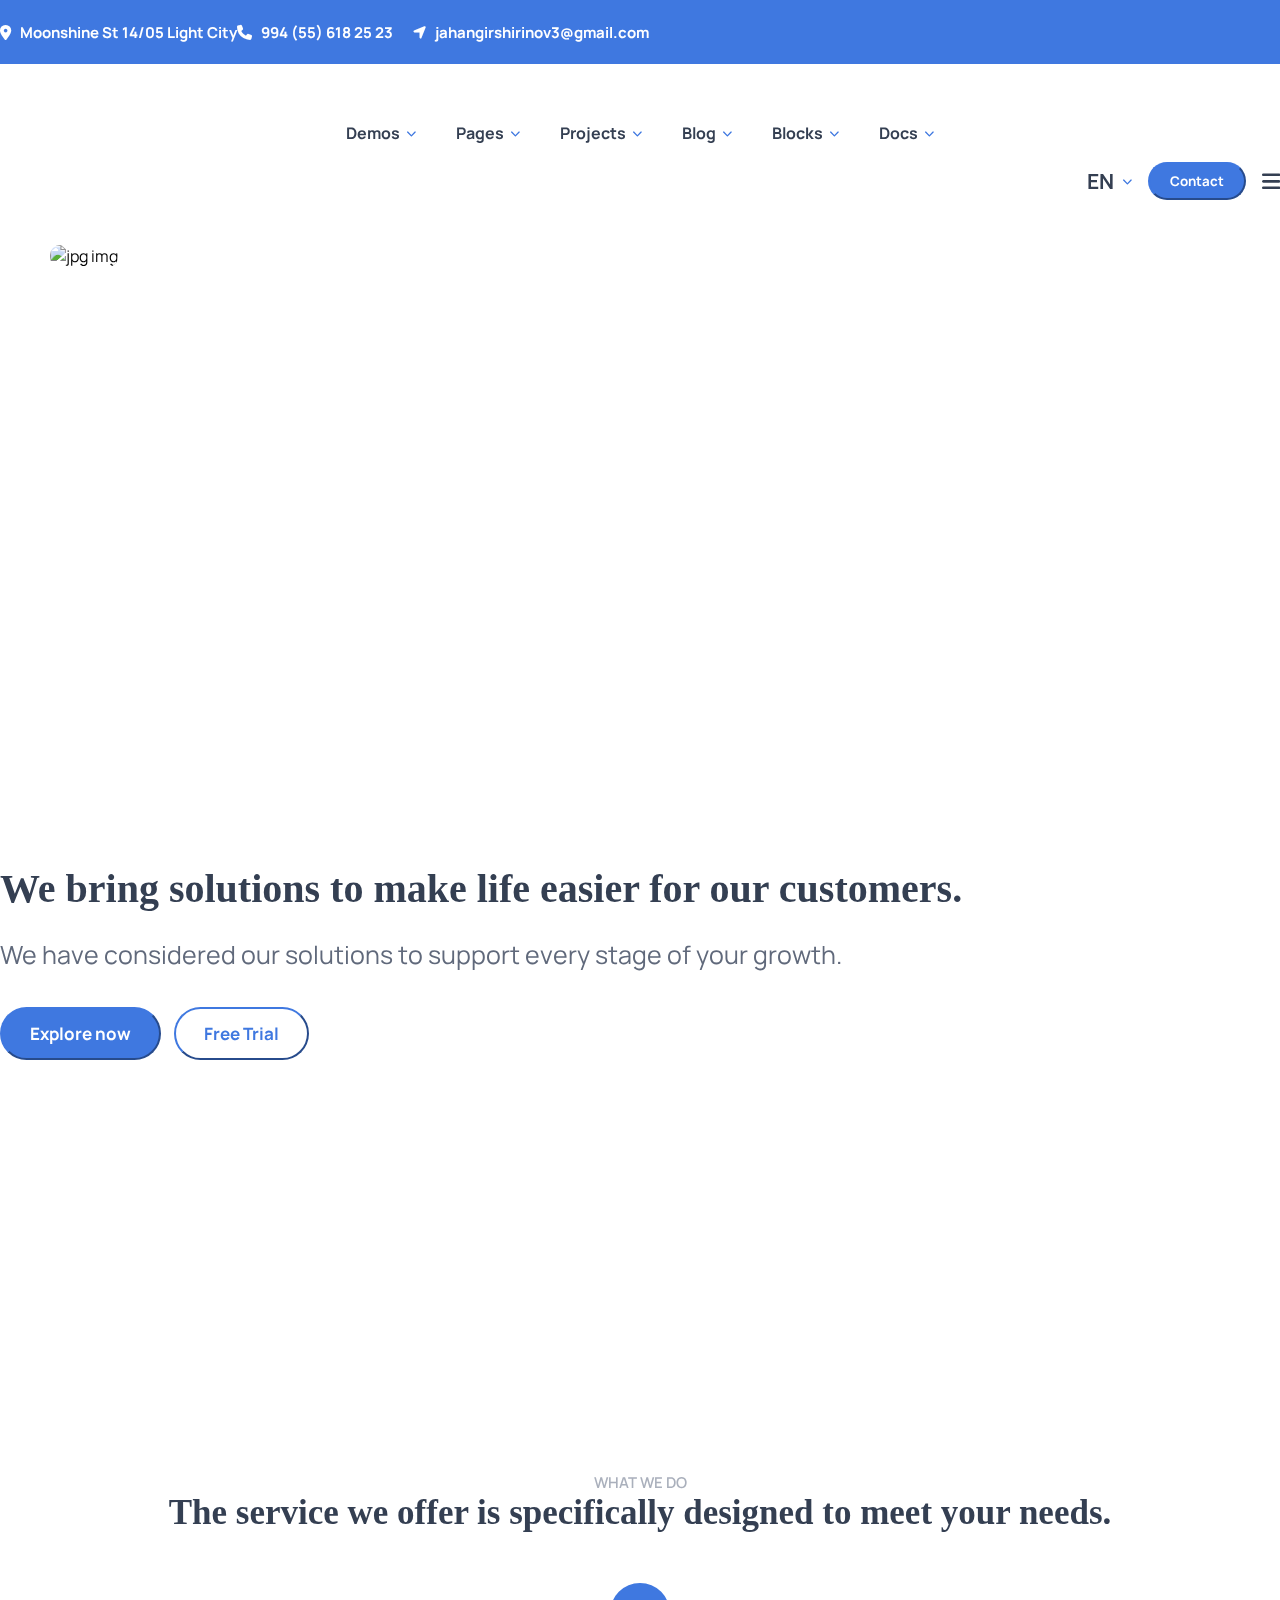
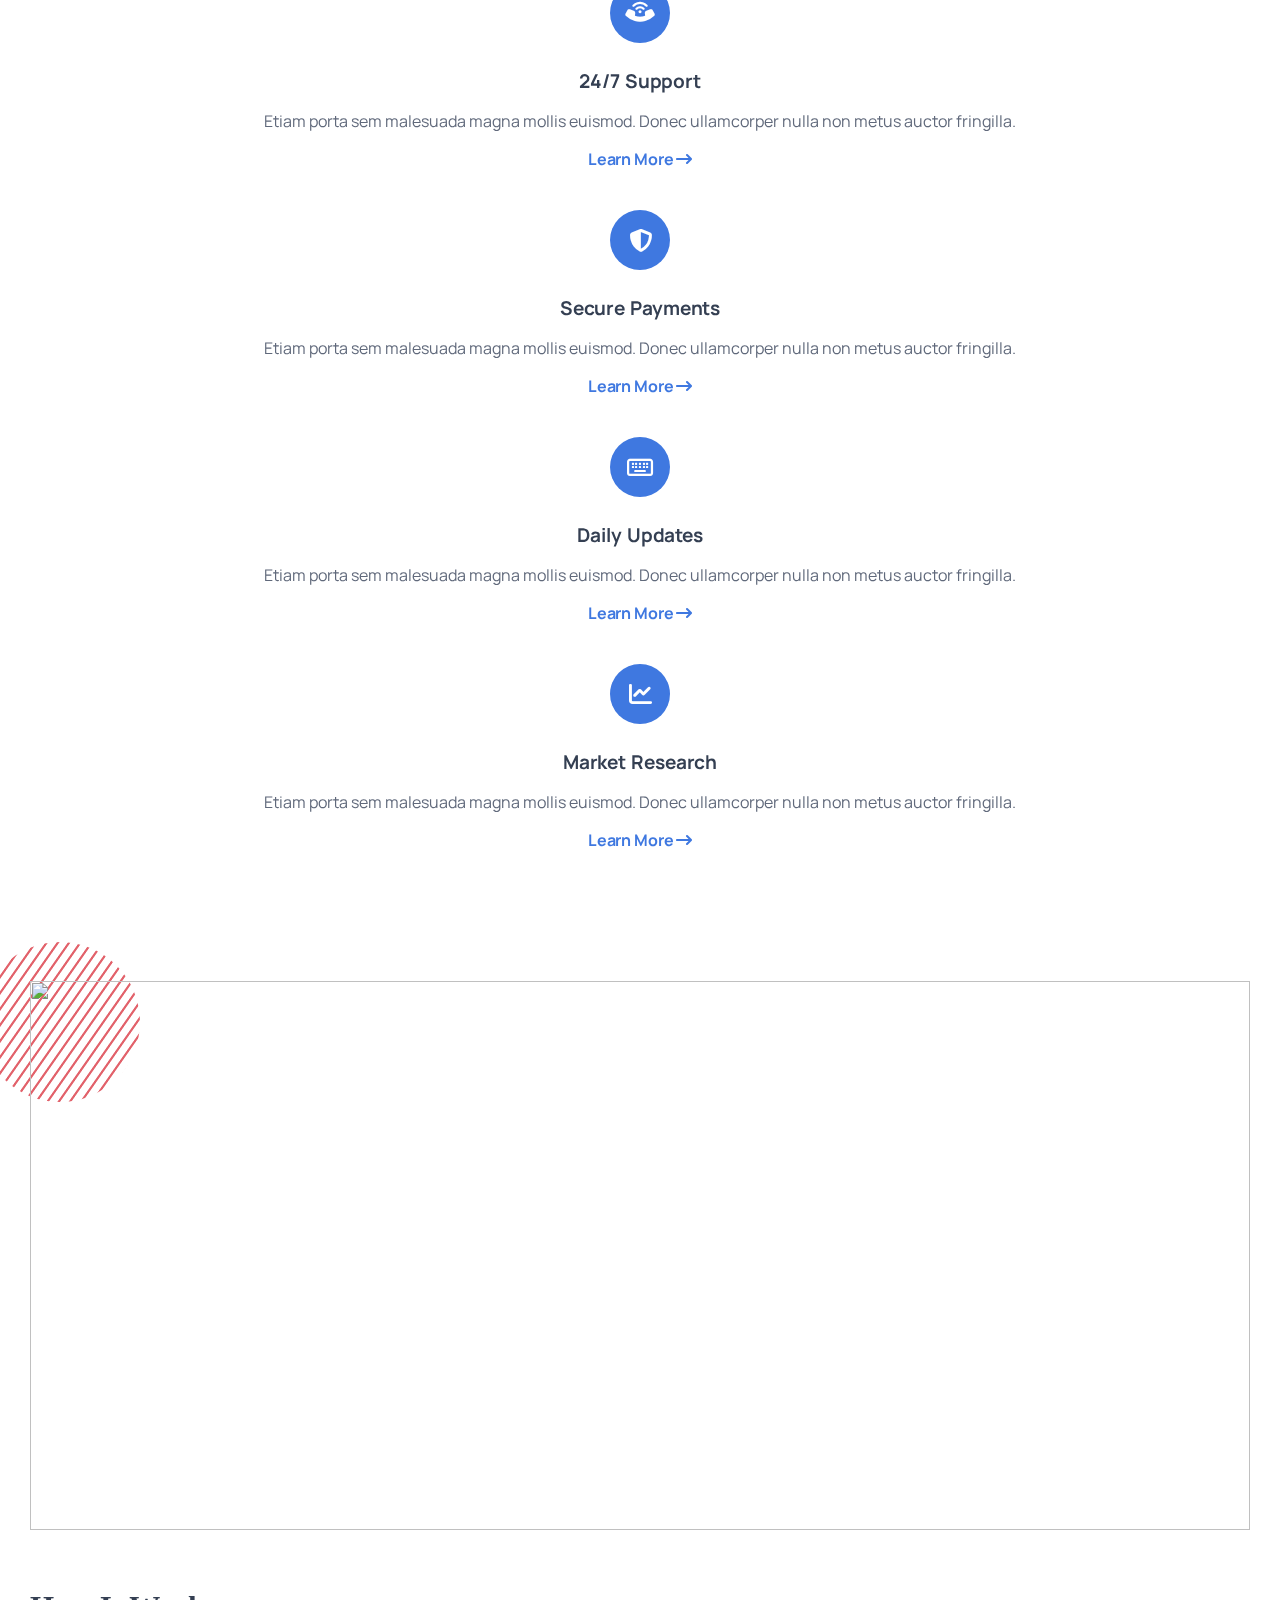
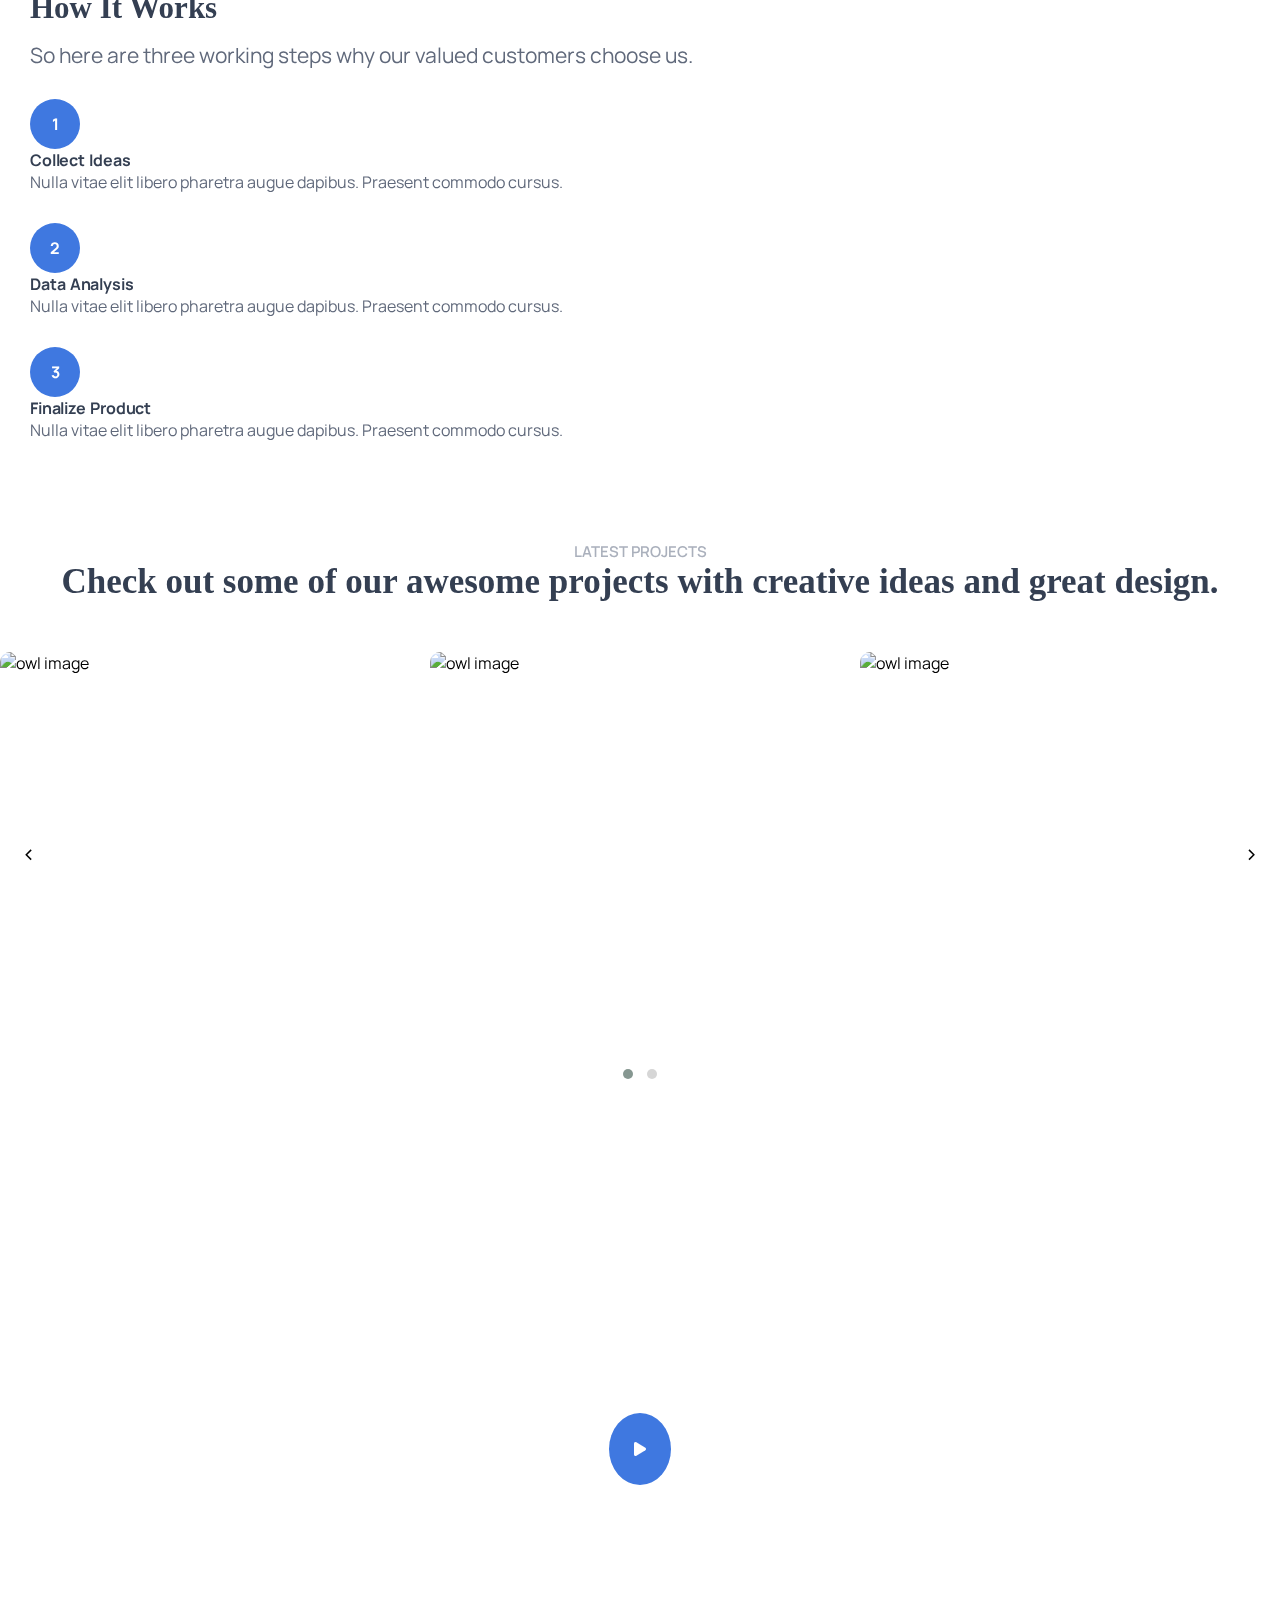
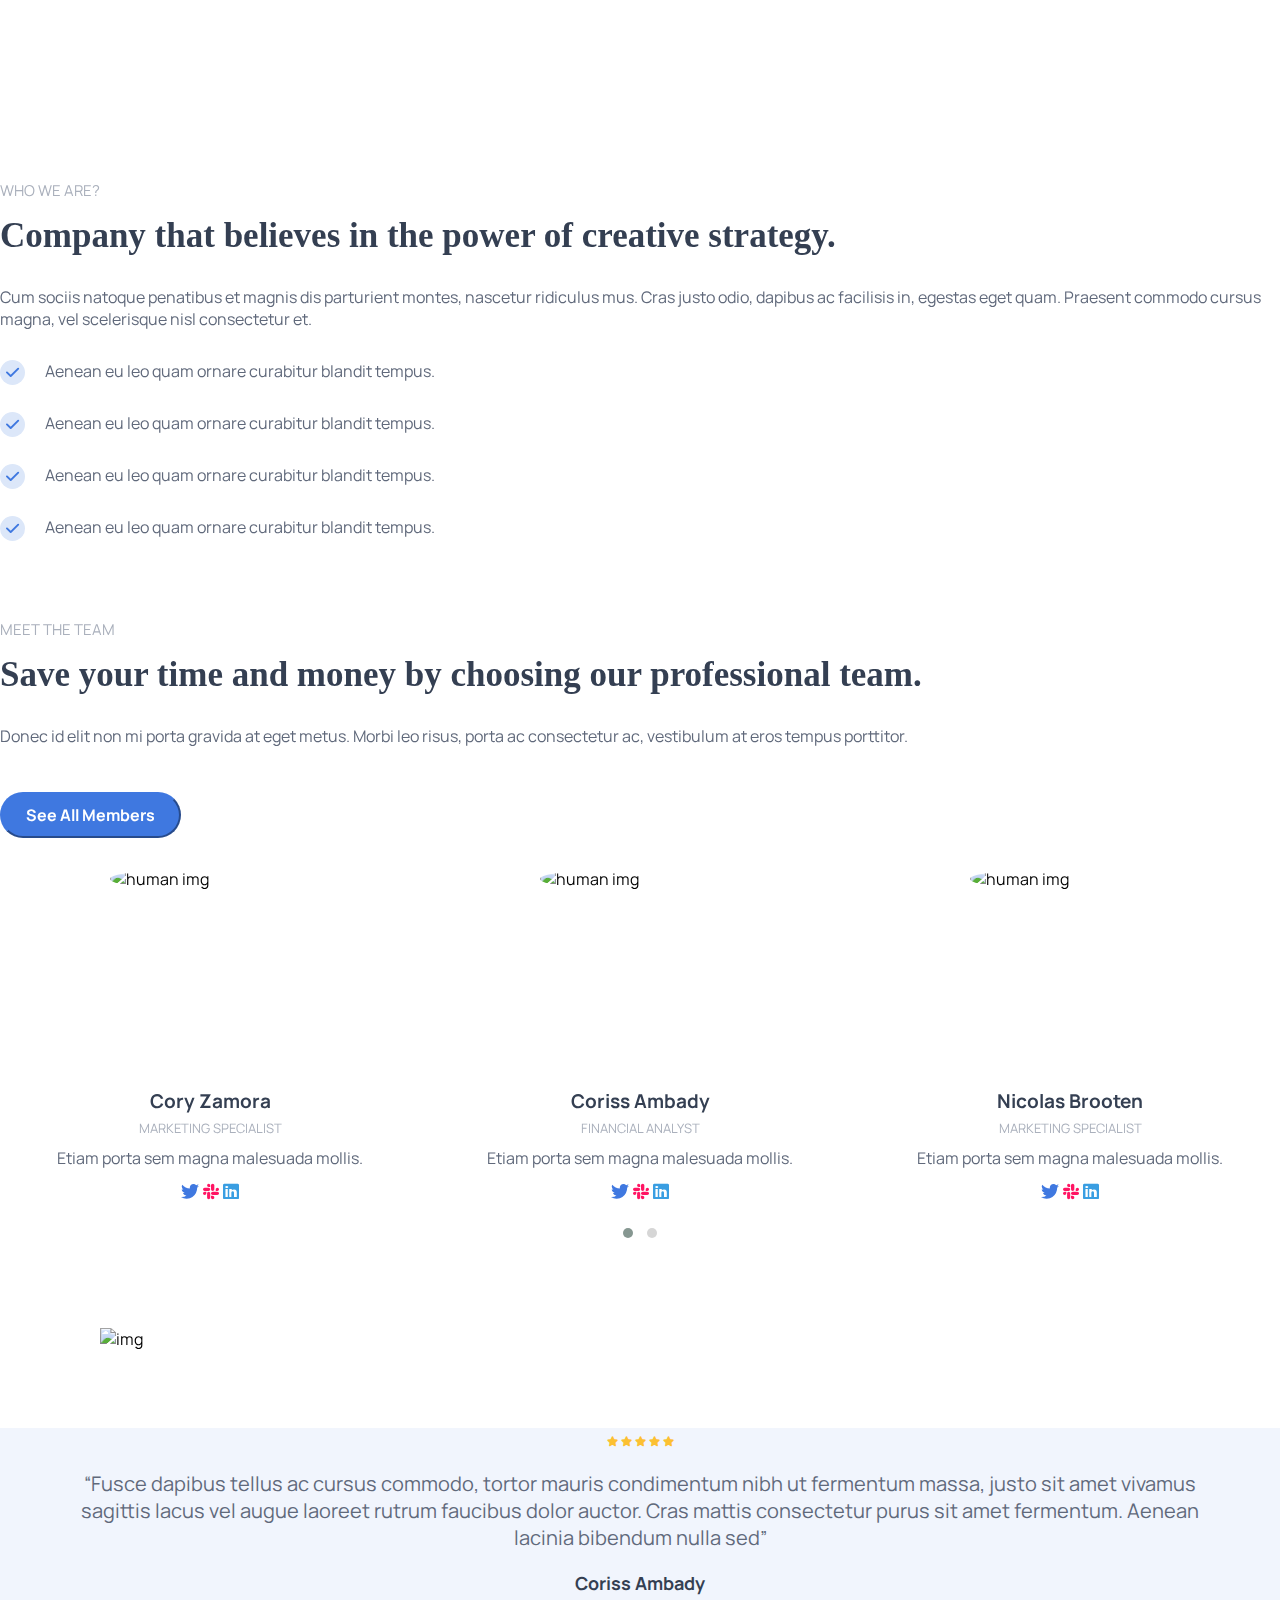
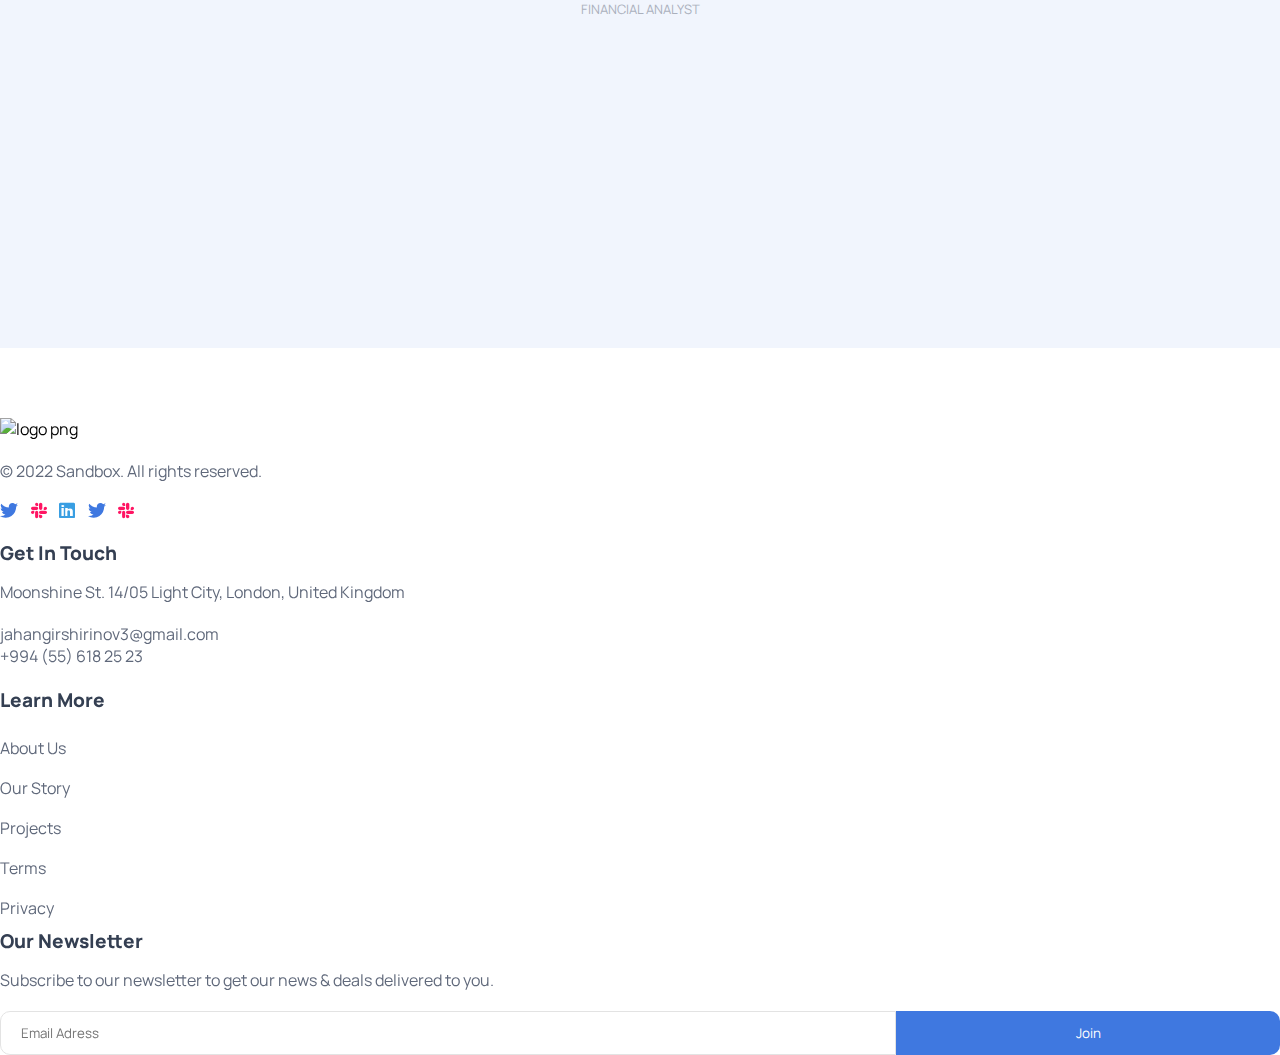
==== commit ae21c5f2: "updated" ====
--- a/sandbox.elemisthemes.comdemo2.html/index.html
+++ b/sandbox.elemisthemes.comdemo2.html/index.html
@@ -89,12 +89,103 @@
                 <div
                   class="header__bottom__container__nav__row__col__center__navbar"
                 >
-                  <span
+                  <span class="demos"
                     >Demos &nbsp;<i class="fa-solid fa-chevron-down"></i
-                  ></span>
-                  <span
+                  >
+                <div class="demos__hover">
+                  <div class="row">
+                    <div class="col-2">
+                      <img src="https://sandbox.elemisthemes.com/assets/img/demos/mi1.jpg" alt="">
+                    </div>
+                    <div class="col-2">
+                      <img src="https://sandbox.elemisthemes.com/assets/img/demos/mi2.jpg" alt="">
+                    </div>
+                    <div class="col-2">
+                      <img src="https://sandbox.elemisthemes.com/assets/img/demos/mi3.jpg" alt="">
+                    </div>
+                    <div class="col-2">
+                      <img src="https://sandbox.elemisthemes.com/assets/img/demos/mi4.jpg" alt="">
+                    </div>
+                    <div class="col-2">
+                      <img src="https://sandbox.elemisthemes.com/assets/img/demos/mi5.jpg" alt="">
+                    </div>
+                    <div class="col-2">
+                      <img src="https://sandbox.elemisthemes.com/assets/img/demos/mi6.jpg" alt="">
+                    </div>
+                    <div class="col-2">
+                      <img src="https://sandbox.elemisthemes.com/assets/img/demos/mi7.jpg" alt="">
+                    </div>
+                    <div class="col-2">
+                      <img src="https://sandbox.elemisthemes.com/assets/img/demos/mi8.jpg" alt="">
+                    </div>
+                    <div class="col-2">
+                      <img src="https://sandbox.elemisthemes.com/assets/img/demos/mi9.jpg" alt="">
+                    </div>
+                    <div class="col-2">
+                      <img src="https://sandbox.elemisthemes.com/assets/img/demos/mi10.jpg" alt="">
+                    </div>
+                    <div class="col-2">
+                      <img src="https://sandbox.elemisthemes.com/assets/img/demos/mi11.jpg" alt="">
+                    </div>
+                    <div class="col-2">
+                      <img src="https://sandbox.elemisthemes.com/assets/img/demos/mi12.jpg" alt="">
+                    </div>
+                    <div class="col-2">
+                      <img src="https://sandbox.elemisthemes.com/assets/img/demos/mi13.jpg" alt="">
+                    </div>
+                    <div class="col-2">
+                      <img src="https://sandbox.elemisthemes.com/assets/img/demos/mi14.jpg" alt="">
+                    </div>
+                    <div class="col-2">
+                      <img src="https://sandbox.elemisthemes.com/assets/img/demos/mi15.jpg" alt="">
+                    </div>
+                    <div class="col-2">
+                      <img src="https://sandbox.elemisthemes.com/assets/img/demos/mi16.jpg" alt="">
+                    </div>
+                    <div class="col-2">
+                      <img src="https://sandbox.elemisthemes.com/assets/img/demos/mi17.jpg" alt="">
+                    </div>
+                    <div class="col-2">
+                      <img src="https://sandbox.elemisthemes.com/assets/img/demos/mi18.jpg" alt="">
+                    </div>
+                    <div class="col-2">
+                      <img src="https://sandbox.elemisthemes.com/assets/img/demos/mi19.jpg" alt="">
+                    </div>
+                    <div class="col-2">
+                      <img src="https://sandbox.elemisthemes.com/assets/img/demos/mi20.jpg" alt="">
+                    </div>
+                    <div class="col-2">
+                      <img src="https://sandbox.elemisthemes.com/assets/img/demos/mi21.jpg" alt="">
+                    </div>
+                    <div class="col-2">
+                      <img src="https://sandbox.elemisthemes.com/assets/img/demos/mi22.jpg" alt="">
+                    </div>
+                    <div class="col-2">
+                      <img src="https://sandbox.elemisthemes.com/assets/img/demos/mi23.jpg" alt="">
+                    </div>
+                    <div class="col-2">
+                      <img src="https://sandbox.elemisthemes.com/assets/img/demos/mi24.jpg" alt="">
+                    </div>
+                
+                  </div>
+                </div>
+                </span>
+                  <span class="pages"
                     >Pages &nbsp;<i class="fa-solid fa-chevron-down"></i
-                  ></span>
+                  >
+                <div class="pages__hover">
+                  <ul>
+                    <li>Services</li>
+                    <li>About</li>
+                    <li>Shop</li>
+                    <li>Contact</li>
+                    <li>FaQ</li>
+                    <li>Utility</li>
+                    <li>Pricing</li>
+                    <li>One Page</li>
+                  </ul>
+                </div>
+                </span>
                   <span
                     >Projects &nbsp;<i class="fa-solid fa-chevron-down"></i
                   ></span>
--- a/sandbox.elemisthemes.comdemo2.html/assets/css/main.css
+++ b/sandbox.elemisthemes.comdemo2.html/assets/css/main.css
@@ -57,6 +57,8 @@
 .header__bottom {
   height: 74px;
   width: 100%;
+  -webkit-transition: 300ms ease-in-out;
+  transition: 300ms ease-in-out;
 }
 
 .header__bottom__container {
@@ -104,6 +106,19 @@
   display: -webkit-box;
   display: -ms-flexbox;
   display: flex;
+  height: 100%;
+}
+
+.header__bottom__container__nav__row__col__center__navbar .pages:hover .pages__hover {
+  opacity: 1;
+  visibility: visible;
+  top: 74px;
+}
+
+.header__bottom__container__nav__row__col__center__navbar .demos:hover .demos__hover {
+  opacity: 1;
+  visibility: visible;
+  top: 74px;
 }
 
 .header__bottom__container__nav__row__col__center__navbar span {
@@ -117,6 +132,73 @@
           align-items: center;
   font-weight: 700;
   padding: 0 20px;
+  position: relative;
+  -webkit-transition: 200ms ease-in-out;
+  transition: 200ms ease-in-out;
+  height: 100%;
+  cursor: pointer;
+}
+
+.header__bottom__container__nav__row__col__center__navbar span:hover {
+  color: #3f78e0;
+}
+
+.header__bottom__container__nav__row__col__center__navbar span .pages__hover {
+  width: 200px;
+  height: 308px;
+  background: whitesmoke;
+  z-index: 3;
+  padding: 20px;
+  border-radius: 10px;
+  position: absolute;
+  top: 104px;
+  opacity: 0;
+  visibility: hidden;
+  -webkit-transition: 200ms ease-in-out;
+  transition: 200ms ease-in-out;
+}
+
+.header__bottom__container__nav__row__col__center__navbar span .pages__hover ul {
+  padding: 0;
+  line-height: 33px;
+  color: #343f52;
+}
+
+.header__bottom__container__nav__row__col__center__navbar span .pages__hover ul li {
+  list-style: none;
+}
+
+.header__bottom__container__nav__row__col__center__navbar span .demos__hover {
+  width: 1290px;
+  height: 684px;
+  backdrop-filter: blur(25px) saturate(80%);
+  -webkit-backdrop-filter: blur(25px) saturate(80%);
+  background-color: rgba(17, 25, 40, 0.71);
+  border-radius: 12px;
+  border: 1px solid rgba(255, 255, 255, 0.125);
+  position: absolute;
+  z-index: 3;
+  top: 104px;
+  left: -340px;
+  opacity: 0;
+  visibility: hidden;
+  padding: 40px;
+  -webkit-transition: 200ms ease-in-out;
+  transition: 200ms ease-in-out;
+}
+
+.header__bottom__container__nav__row__col__center__navbar span .demos__hover .row .col-2 {
+  -webkit-transition: 150ms ease-in-out;
+  transition: 150ms ease-in-out;
+  margin-bottom: 20px;
+}
+
+.header__bottom__container__nav__row__col__center__navbar span .demos__hover .row .col-2 img {
+  border-radius: 10px;
+}
+
+.header__bottom__container__nav__row__col__center__navbar span .demos__hover .row .col-2:hover {
+  margin-top: -10px;
 }
 
 .header__bottom__container__nav__row__col__center__navbar span i {
@@ -201,7 +283,10 @@
 @media (min-width: 576px) {
   .main__container__row__upper {
     padding: 0 50px;
-    background: #000;
+    top: -1.7rem;
+    left: -1.5rem;
+    -webkit-transform: translate3d(0px, 7px, 0px);
+            transform: translate3d(0px, 7px, 0px);
     background-image: url(https://img.freepik.com/free-vector/elegant-modern-halftone-background_1055-8410.jpg?t=st=1656788325~exp=1656788925~hmac=4bd78cb23b1ecc9917e7716a1ca708c8da158dbeb167268967aadded748b9321&w=740);
     background-size: contain;
     height: 597px;
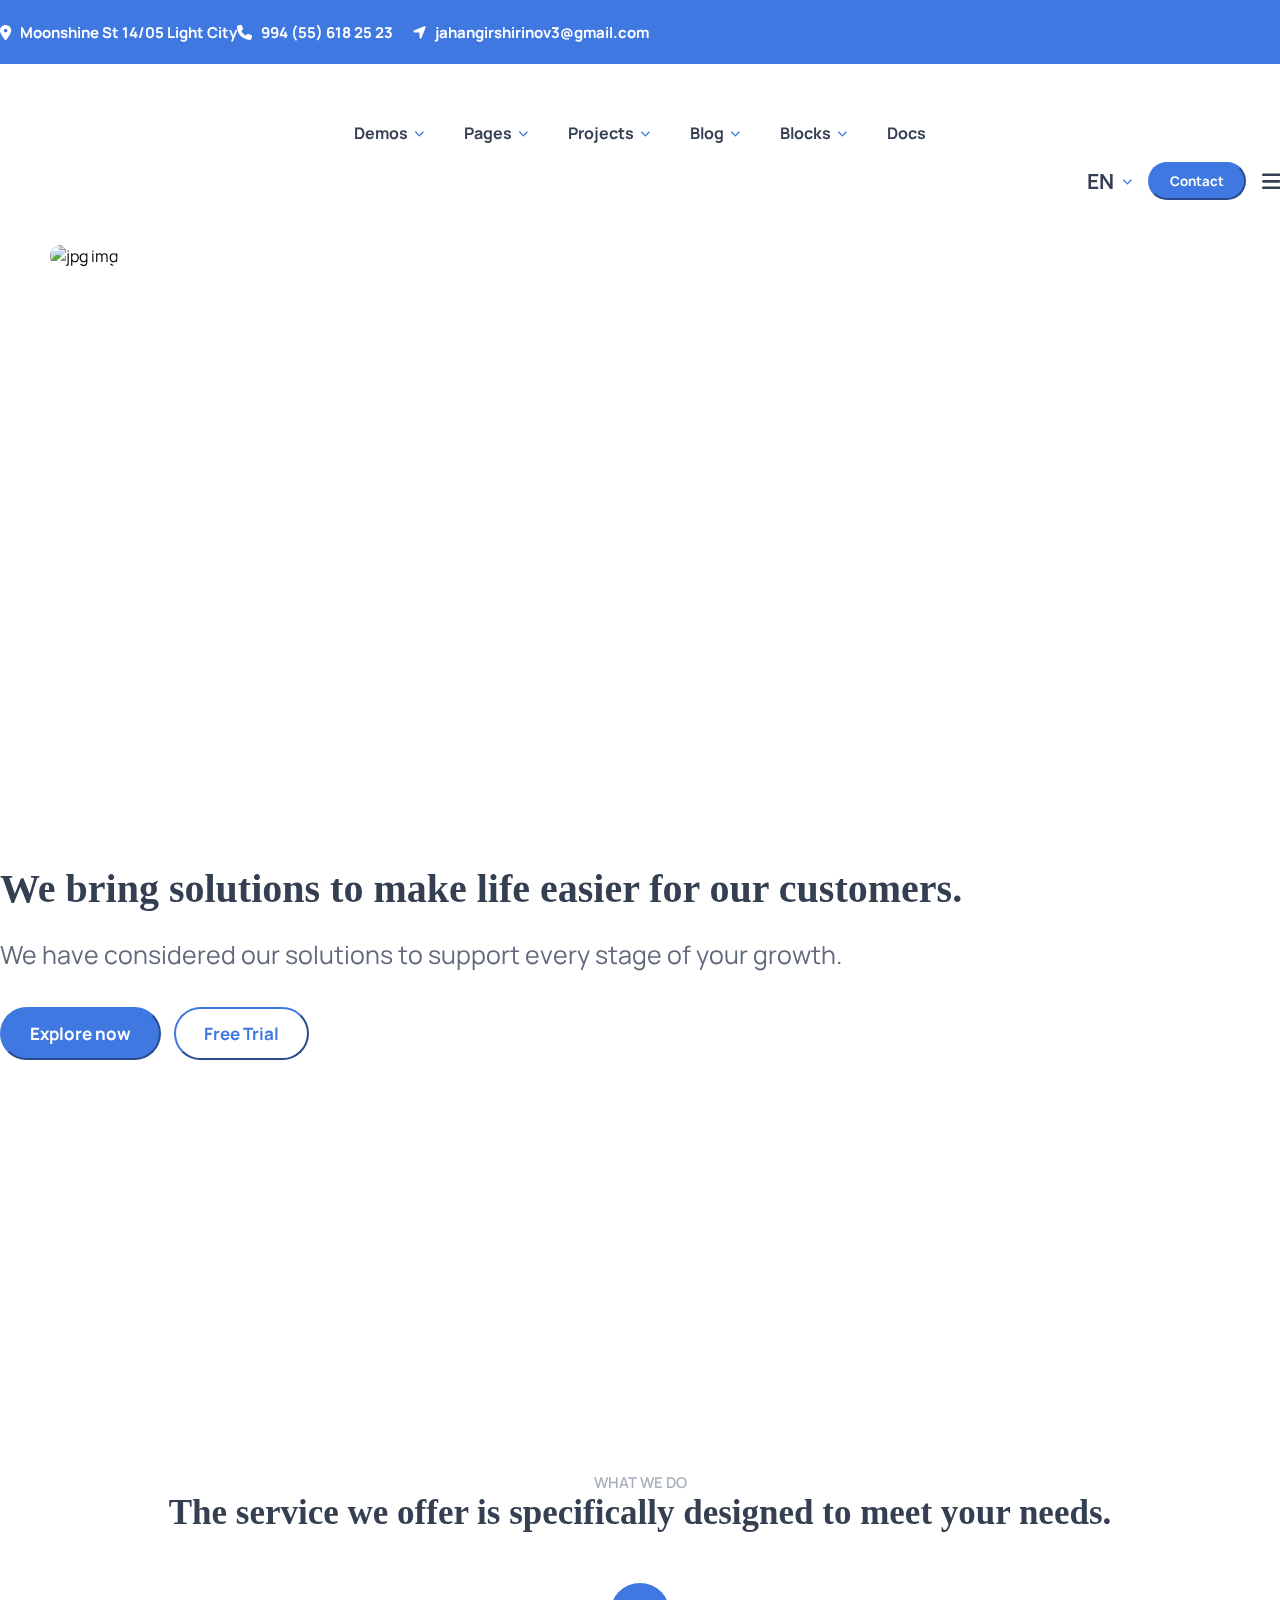
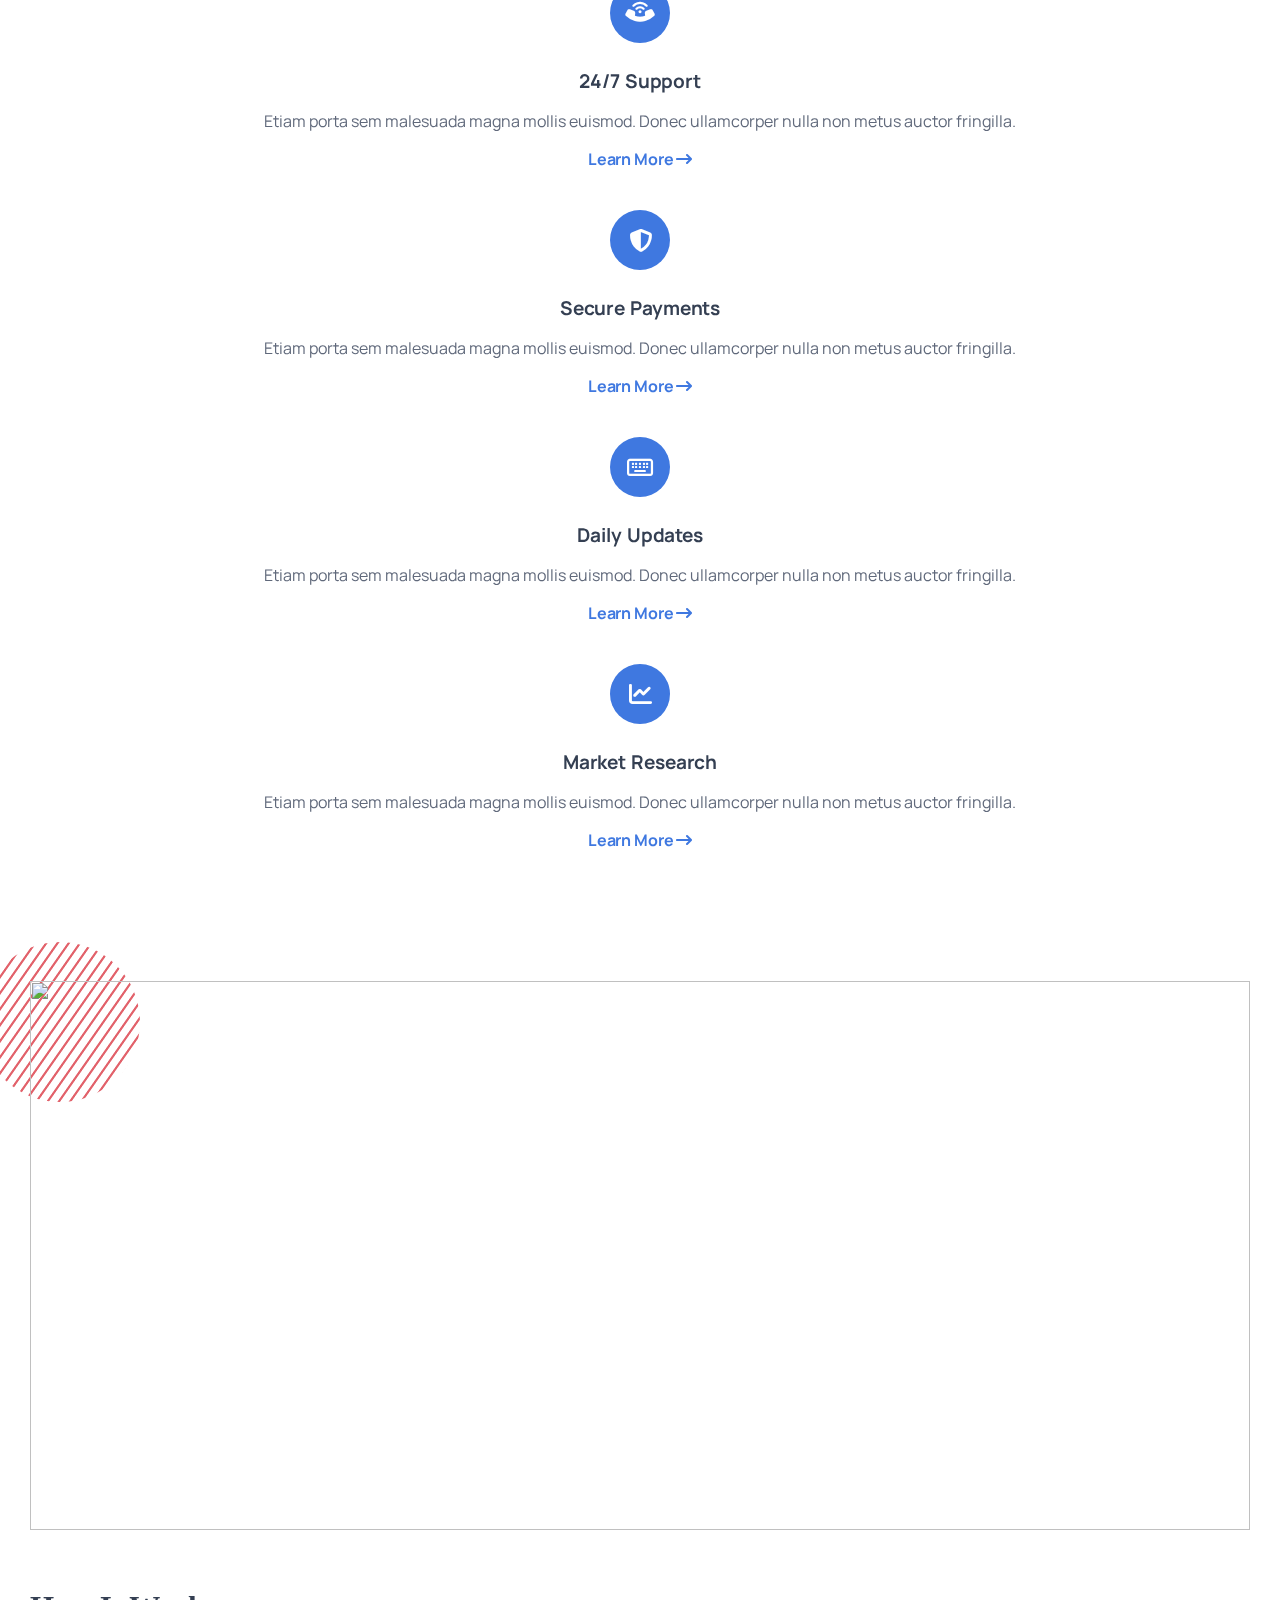
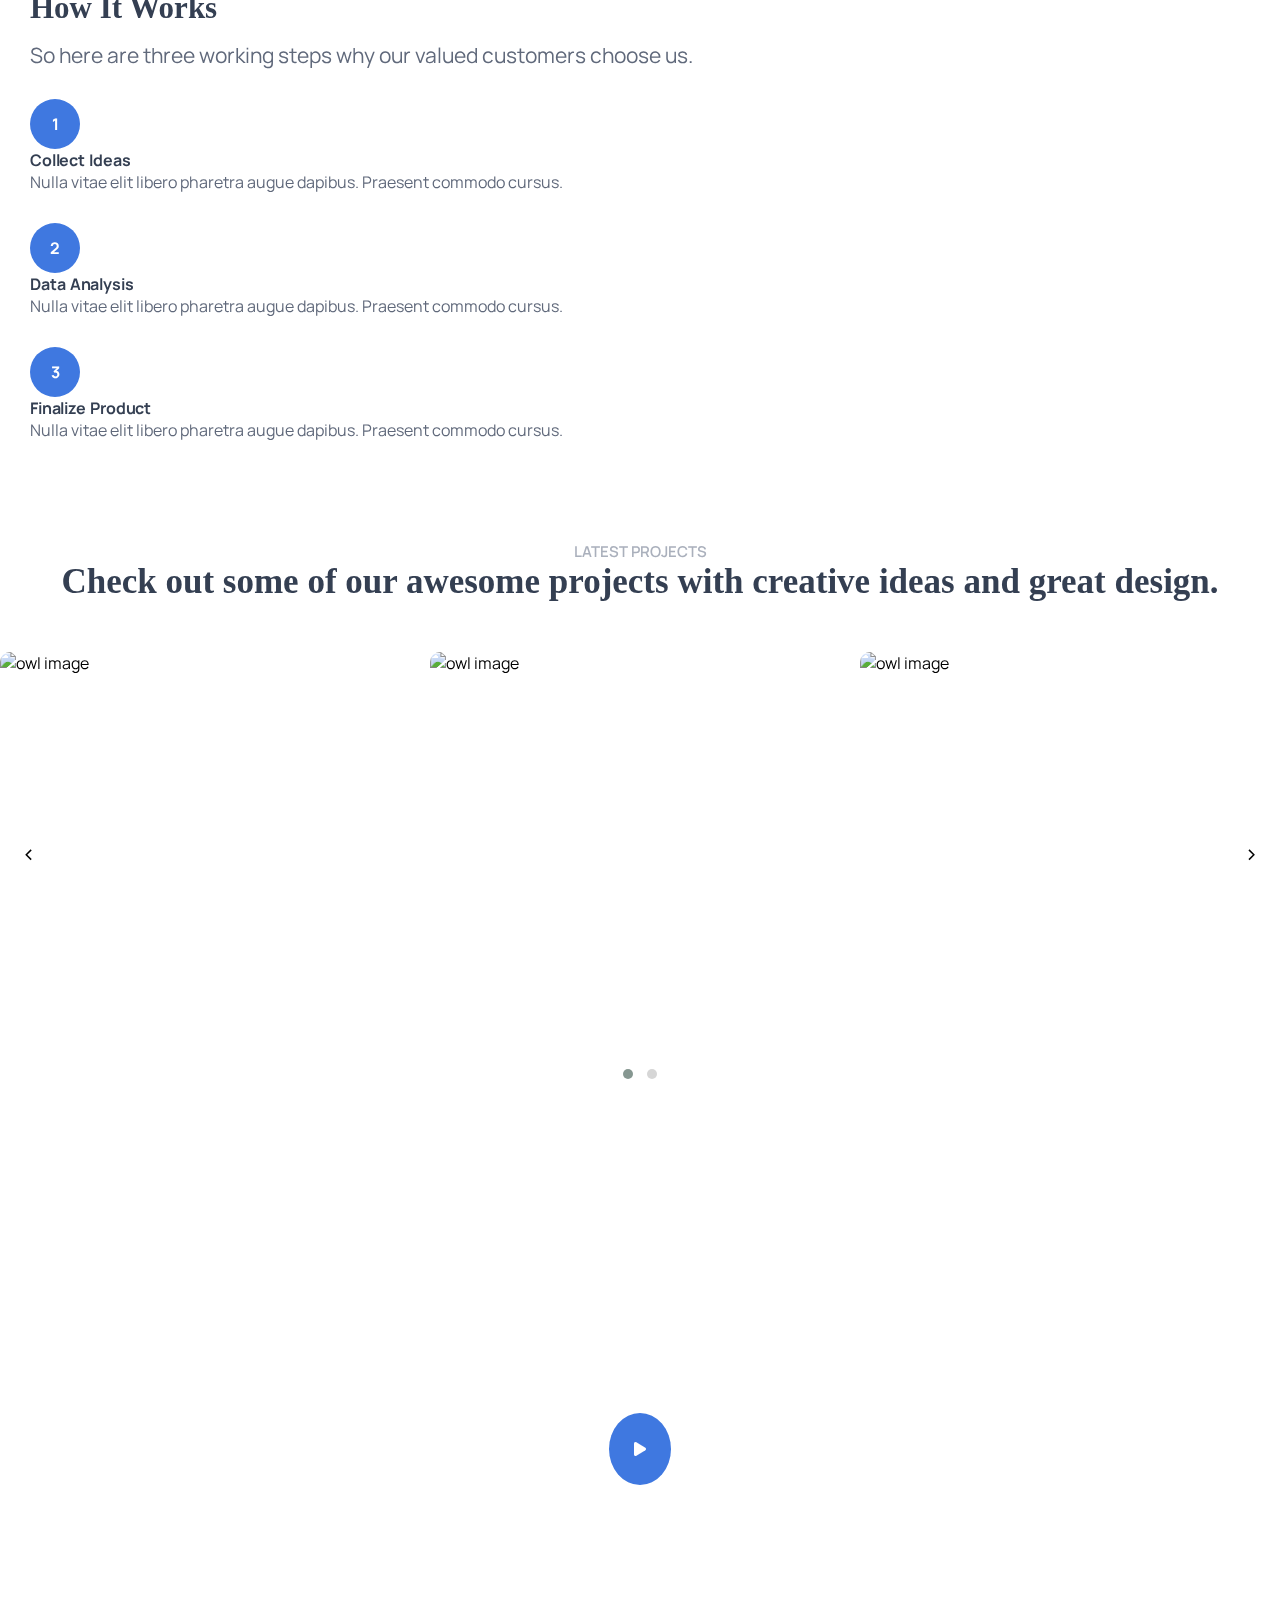
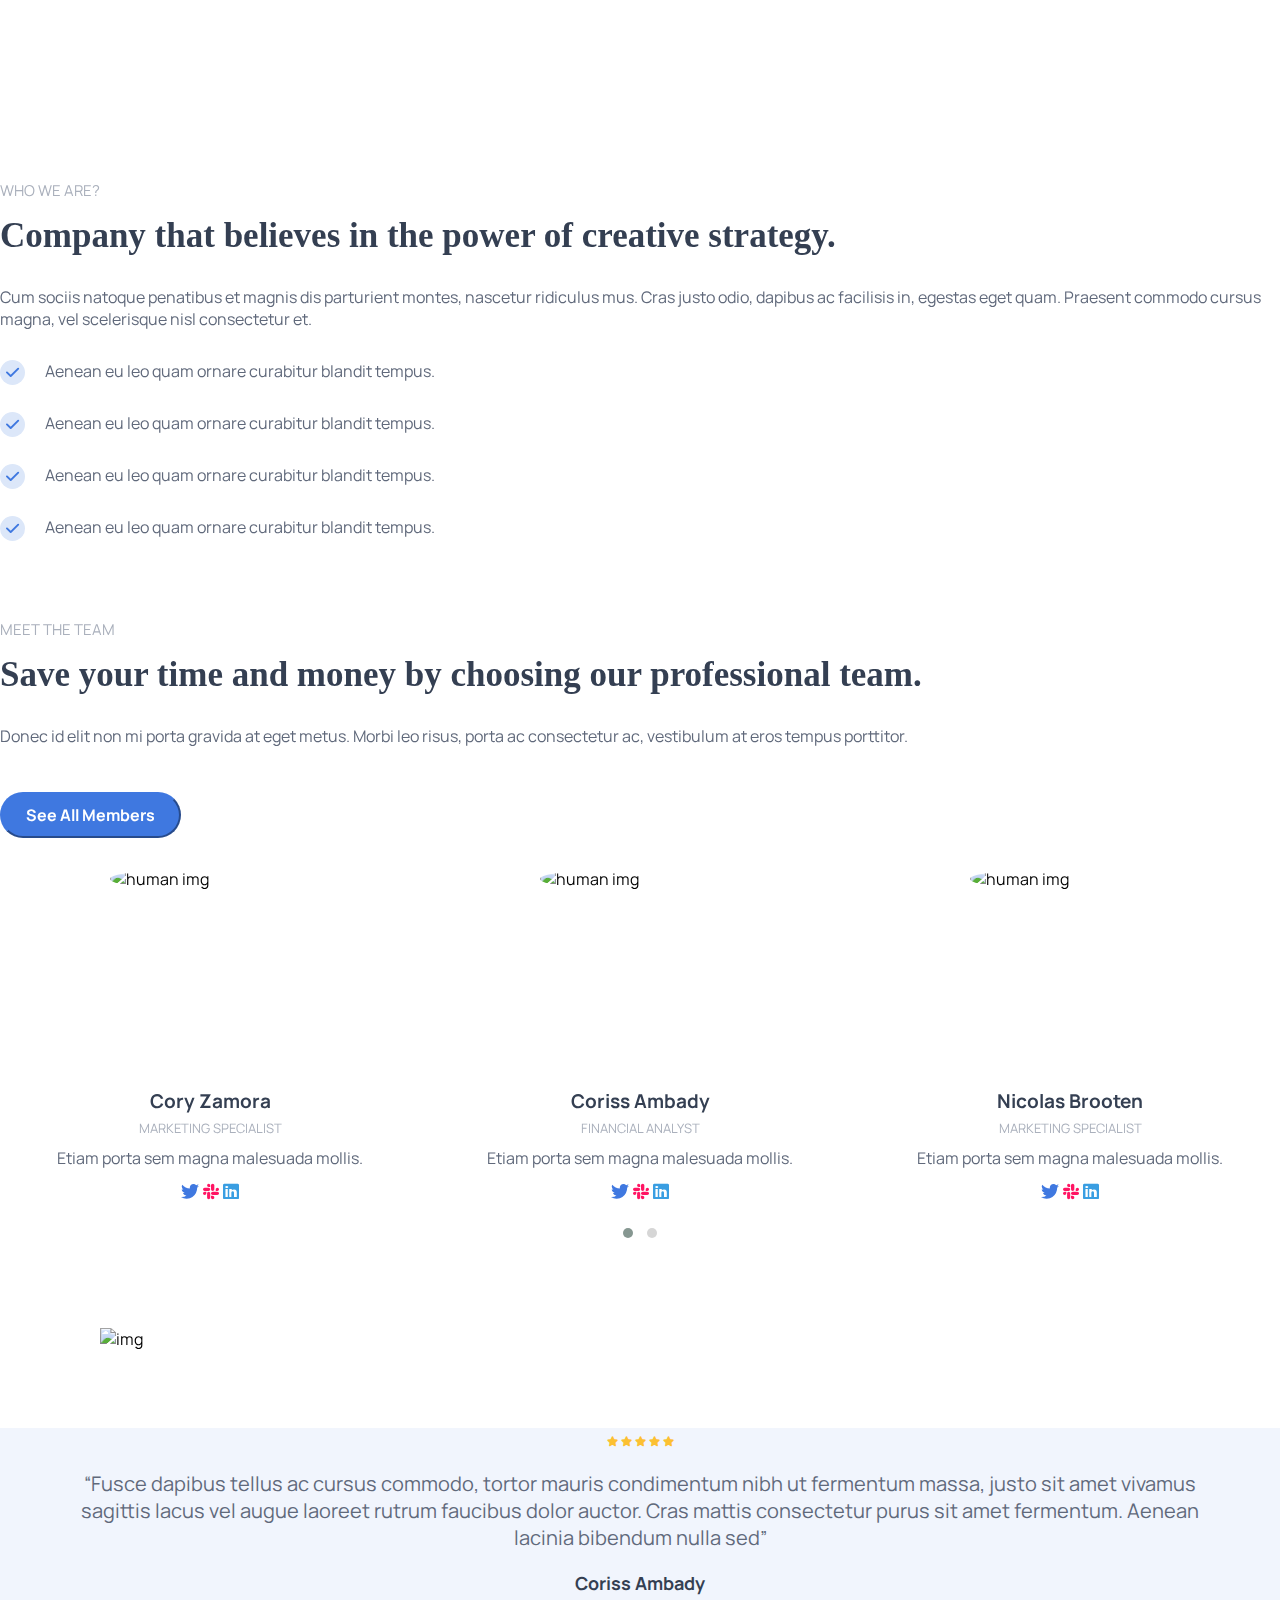
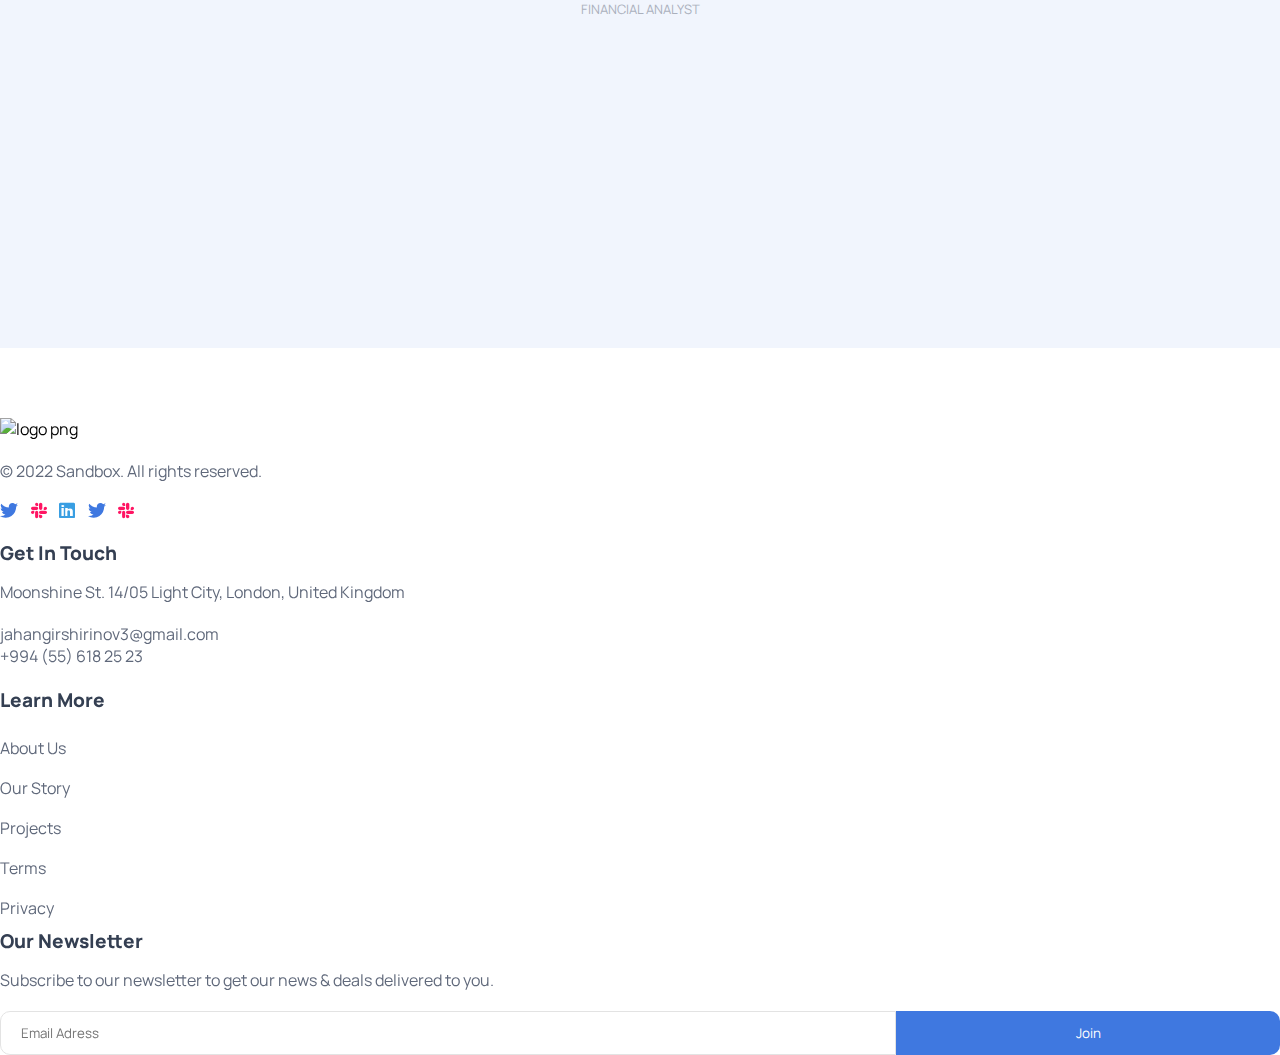
==== commit ed036f77: "last updates" ====
--- a/sandbox.elemisthemes.comdemo2.html/index.html
+++ b/sandbox.elemisthemes.comdemo2.html/index.html
@@ -186,18 +186,126 @@
                   </ul>
                 </div>
                 </span>
+                  <span class="projects"
+                    >Projects &nbsp;<i class="fa-solid fa-chevron-down"></i
+                  >
+                <div class="projects__hover">
+                  <div class="row">
+                    <div class="col-6 col-6-first">
+                      <h4>PROJECT PAGES</h4>
+                      <ul>
+                        <li>Services</li>
+                        <li>About</li>
+                        <li>Shop</li>
+                        <li>Contact</li>
+                        
+                      </ul>
+                    </div>
+                    <div class="col-6">
+                      <h4>PROJECT PAGES</h4>
+                      <ul>
+                        <li>Services</li>
+                        <li>About</li>
+                        <li>Shop</li>
+                        <li>Contact</li>
+                        
+                      </ul>
+                    </div>
+                  </div>
+                </div>
+                </span>
+                  <span class="blog"
+                    >Blog &nbsp;<i class="fa-solid fa-chevron-down"></i
+                  >
+                <div class="blog__hover">
+                  <ul>
+                    <li>Services</li>
+                    <li>About</li>
+                    <li>Shop</li>
+                    <li>Contact</li>
+                    
+                  </ul>
+                </div>
+                </span>
+                  <span class="blocks"
+                    >Blocks &nbsp;<i class="fa-solid fa-chevron-down"></i
+                  >
+                <div class="blocks__hover">
+                  <div class="row">
+                    <div class="col-2">
+                      <img src="https://sandbox.elemisthemes.com/assets/img/demos/block1.svg" alt="">
+                      <p>About</p>
+                    </div>
+                    <div class="col-2">
+                      <img src="https://sandbox.elemisthemes.com/assets/img/demos/block2.svg" alt="">
+                      <p>Blog</p>
+                    </div>
+                    <div class="col-2">
+                      <img src="https://sandbox.elemisthemes.com/assets/img/demos/block3.svg" alt="">
+                      <p>Misc</p>
+                    </div>
+                    <div class="col-2">
+                      <img src="https://sandbox.elemisthemes.com/assets/img/demos/block4.svg" alt="">
+                      <p>Navs</p>
+                    </div>
+                    <div class="col-2">
+                      <img src="https://sandbox.elemisthemes.com/assets/img/demos/block5.svg" alt="">
+                      <p>Mix</p>
+                    </div>
+                    <div class="col-2">
+                      <img src="https://sandbox.elemisthemes.com/assets/img/demos/block6.svg" alt="">
+                      <p>Wtf</p>
+                    </div>
+                    <div class="col-2">
+                      <img src="https://sandbox.elemisthemes.com/assets/img/demos/block7.svg" alt="">
+                      <p>Know</p>
+                    </div>
+                    <div class="col-2">
+                      <img src="https://sandbox.elemisthemes.com/assets/img/demos/block8.svg" alt="">
+                      <p>Bored</p>
+                    </div>
+                    <div class="col-2">
+                      <img src="https://sandbox.elemisthemes.com/assets/img/demos/block9.svg" alt="">
+                      <p>Happy</p>
+                    </div>
+                    <div class="col-2">
+                      <img src="https://sandbox.elemisthemes.com/assets/img/demos/block10.svg" alt="">
+                      <p>Cow</p>
+                    </div>
+                    <div class="col-2">
+                      <img src="https://sandbox.elemisthemes.com/assets/img/demos/block11.svg" alt="">
+                      <p>Weed</p>
+                    </div>
+                    <div class="col-2">
+                      <img src="https://sandbox.elemisthemes.com/assets/img/demos/block12.svg" alt="">
+                      <p>Everyday</p>
+                    </div>
+                    <div class="col-2">
+                      <img src="https://sandbox.elemisthemes.com/assets/img/demos/block13.svg" alt="">
+                      <p>Smoke</p>
+                    </div>
+                    <div class="col-2">
+                      <img src="https://sandbox.elemisthemes.com/assets/img/demos/block14.svg" alt="">
+                      <p>High</p>
+                    </div>
+                    <div class="col-2">
+                      <img src="https://sandbox.elemisthemes.com/assets/img/demos/block15.svg" alt="">
+                      <p>Af</p>
+                    </div>
+                    <div class="col-2">
+                      <img src="https://sandbox.elemisthemes.com/assets/img/demos/block16.svg" alt="">
+                      <p>But</p>
+                    </div>
+                    <div class="col-2">
+                      <img src="https://sandbox.elemisthemes.com/assets/img/demos/block17.svg" alt="">
+                      <p>Good</p>
+                    </div>
+
+                  </div>
+                </div>
+                </span>
                   <span
-                    >Projects &nbsp;<i class="fa-solid fa-chevron-down"></i
-                  ></span>
-                  <span
-                    >Blog &nbsp;<i class="fa-solid fa-chevron-down"></i
-                  ></span>
-                  <span
-                    >Blocks &nbsp;<i class="fa-solid fa-chevron-down"></i
-                  ></span>
-                  <span
-                    >Docs &nbsp;<i class="fa-solid fa-chevron-down"></i
-                  ></span>
+                    >Docs</span>
                 </div>
               </div>
               <div
--- a/sandbox.elemisthemes.comdemo2.html/assets/css/main.css
+++ b/sandbox.elemisthemes.comdemo2.html/assets/css/main.css
@@ -109,6 +109,24 @@
   height: 100%;
 }
 
+.header__bottom__container__nav__row__col__center__navbar .blocks:hover .blocks__hover {
+  opacity: 1;
+  visibility: visible;
+  top: 74px;
+}
+
+.header__bottom__container__nav__row__col__center__navbar .blog:hover .blog__hover {
+  opacity: 1;
+  visibility: visible;
+  top: 74px;
+}
+
+.header__bottom__container__nav__row__col__center__navbar .projects:hover .projects__hover {
+  opacity: 1;
+  visibility: visible;
+  top: 74px;
+}
+
 .header__bottom__container__nav__row__col__center__navbar .pages:hover .pages__hover {
   opacity: 1;
   visibility: visible;
@@ -143,10 +161,115 @@
   color: #3f78e0;
 }
 
+.header__bottom__container__nav__row__col__center__navbar span .blocks__hover {
+  width: 1290px;
+  height: 584px;
+  backdrop-filter: blur(25px) saturate(80%);
+  -webkit-backdrop-filter: blur(25px) saturate(80%);
+  background-color: rgba(17, 25, 40, 0.71);
+  border-radius: 12px;
+  border: 1px solid rgba(255, 255, 255, 0.125);
+  position: absolute;
+  z-index: 3;
+  top: 104px;
+  left: -760px;
+  opacity: 0;
+  visibility: hidden;
+  padding: 40px;
+  -webkit-transition: 200ms ease-in-out;
+  transition: 200ms ease-in-out;
+}
+
+.header__bottom__container__nav__row__col__center__navbar span .blocks__hover .row .col-2 {
+  background: rgba(255, 255, 255, 0.096);
+  border-radius: 10px;
+  -webkit-transition: 150ms ease-in-out;
+  transition: 150ms ease-in-out;
+  width: 185px;
+  margin: 10px;
+}
+
+.header__bottom__container__nav__row__col__center__navbar span .blocks__hover .row .col-2:hover {
+  margin-top: -7px;
+}
+
+.header__bottom__container__nav__row__col__center__navbar span .blocks__hover .row .col-2 img {
+  width: 100%;
+}
+
+.header__bottom__container__nav__row__col__center__navbar span .blocks__hover .row .col-2 p {
+  color: #fff;
+  margin-top: 10px;
+}
+
+.header__bottom__container__nav__row__col__center__navbar span .blog__hover {
+  width: 200px;
+  background: white;
+  -webkit-box-shadow: rgba(100, 100, 111, 0.2) 0px 7px 29px 0px;
+          box-shadow: rgba(100, 100, 111, 0.2) 0px 7px 29px 0px;
+  z-index: 3;
+  padding: 20px;
+  border-radius: 10px;
+  position: absolute;
+  top: 104px;
+  opacity: 0;
+  visibility: hidden;
+  -webkit-transition: 200ms ease-in-out;
+  transition: 200ms ease-in-out;
+}
+
+.header__bottom__container__nav__row__col__center__navbar span .blog__hover ul {
+  padding: 0;
+  line-height: 33px;
+  color: #343f52;
+}
+
+.header__bottom__container__nav__row__col__center__navbar span .blog__hover ul li {
+  list-style: none;
+}
+
+.header__bottom__container__nav__row__col__center__navbar span .projects__hover {
+  width: 340px;
+  background: white;
+  -webkit-box-shadow: rgba(100, 100, 111, 0.2) 0px 7px 29px 0px;
+          box-shadow: rgba(100, 100, 111, 0.2) 0px 7px 29px 0px;
+  z-index: 3;
+  padding: 20px;
+  border-radius: 10px;
+  position: absolute;
+  top: 104px;
+  opacity: 0;
+  visibility: hidden;
+  -webkit-transition: 200ms ease-in-out;
+  transition: 200ms ease-in-out;
+}
+
+.header__bottom__container__nav__row__col__center__navbar span .projects__hover .row .col-6-first {
+  border-right: 1px solid #e3e3e3;
+}
+
+.header__bottom__container__nav__row__col__center__navbar span .projects__hover .row .col-6 h4 {
+  color: #3f78e0;
+  font-size: 16px;
+  font-weight: 600;
+}
+
+.header__bottom__container__nav__row__col__center__navbar span .projects__hover .row .col-6 ul {
+  padding: 0;
+  line-height: 33px;
+  color: #343f52;
+}
+
+.header__bottom__container__nav__row__col__center__navbar span .projects__hover .row .col-6 li {
+  list-style: none;
+}
+
 .header__bottom__container__nav__row__col__center__navbar span .pages__hover {
   width: 200px;
   height: 308px;
-  background: whitesmoke;
+  background: white;
+  -webkit-box-shadow: rgba(100, 100, 111, 0.2) 0px 7px 29px 0px;
+          box-shadow: rgba(100, 100, 111, 0.2) 0px 7px 29px 0px;
   z-index: 3;
   padding: 20px;
   border-radius: 10px;
